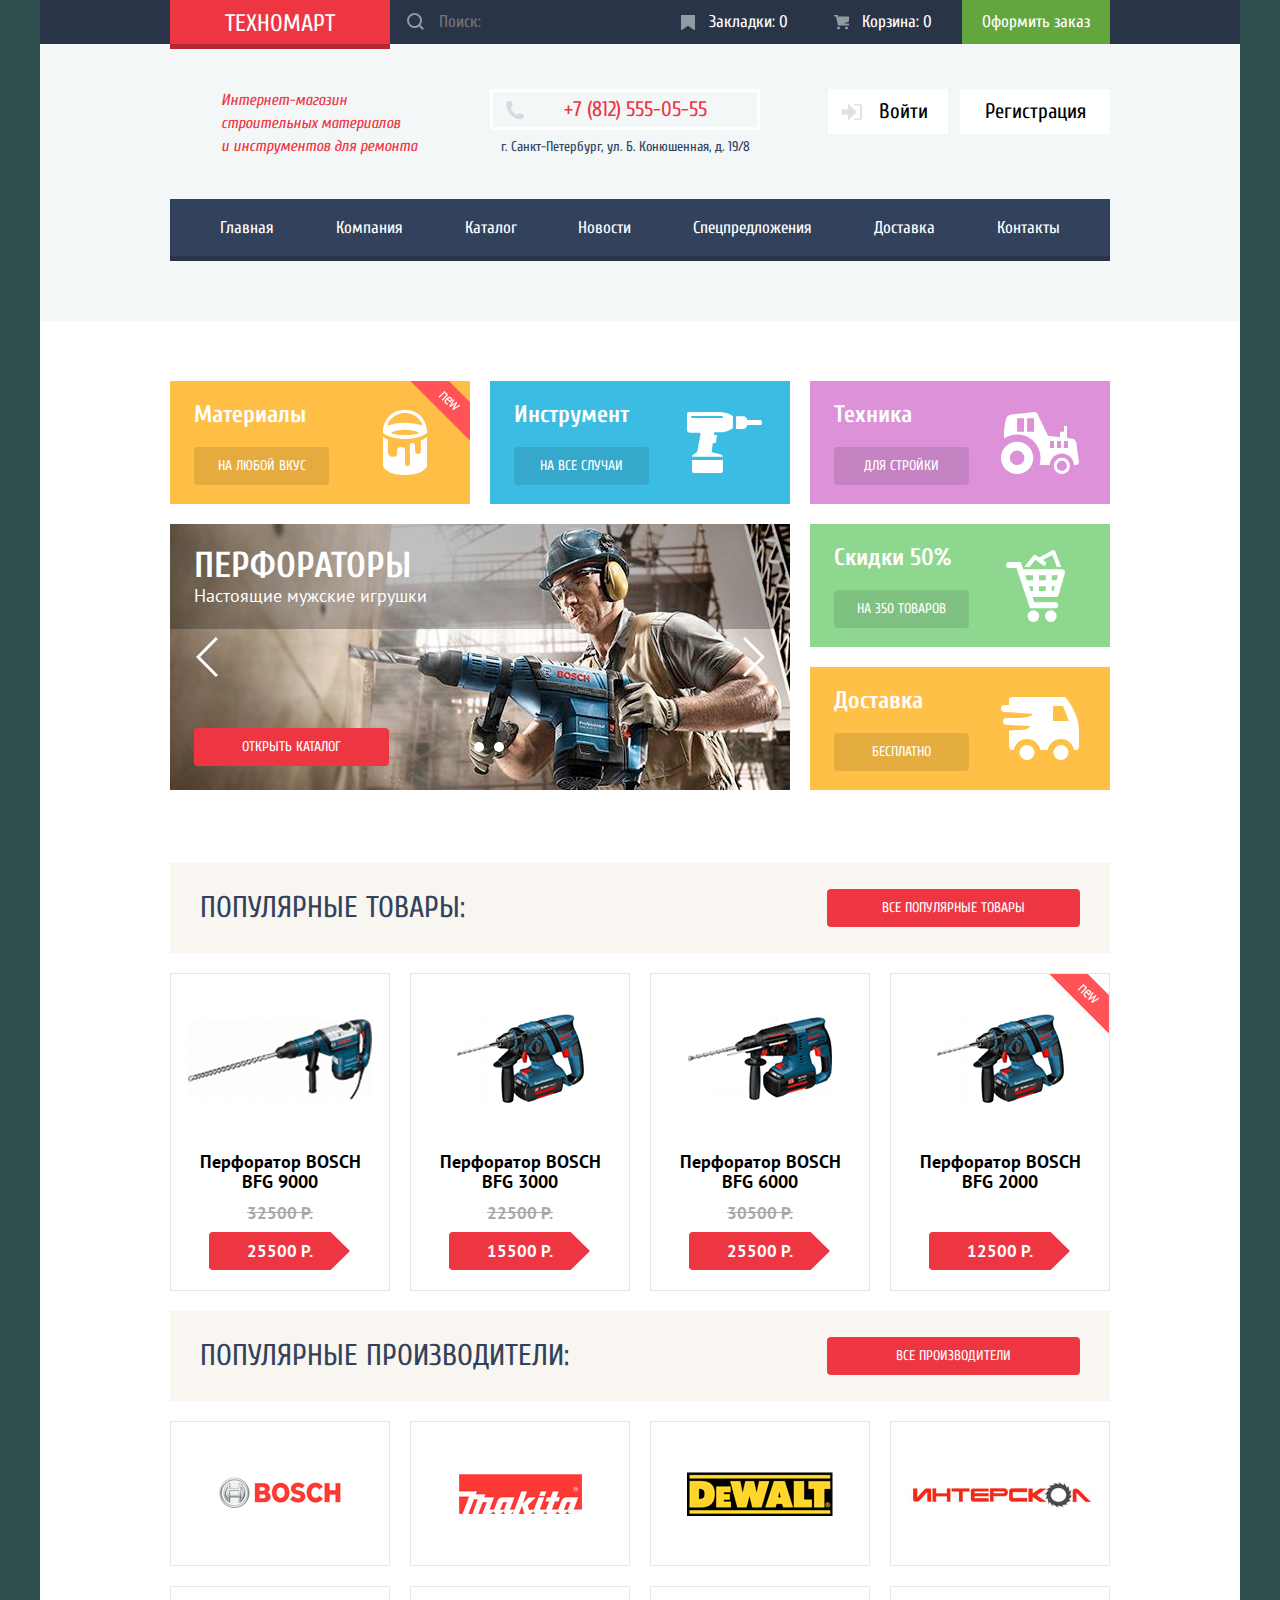
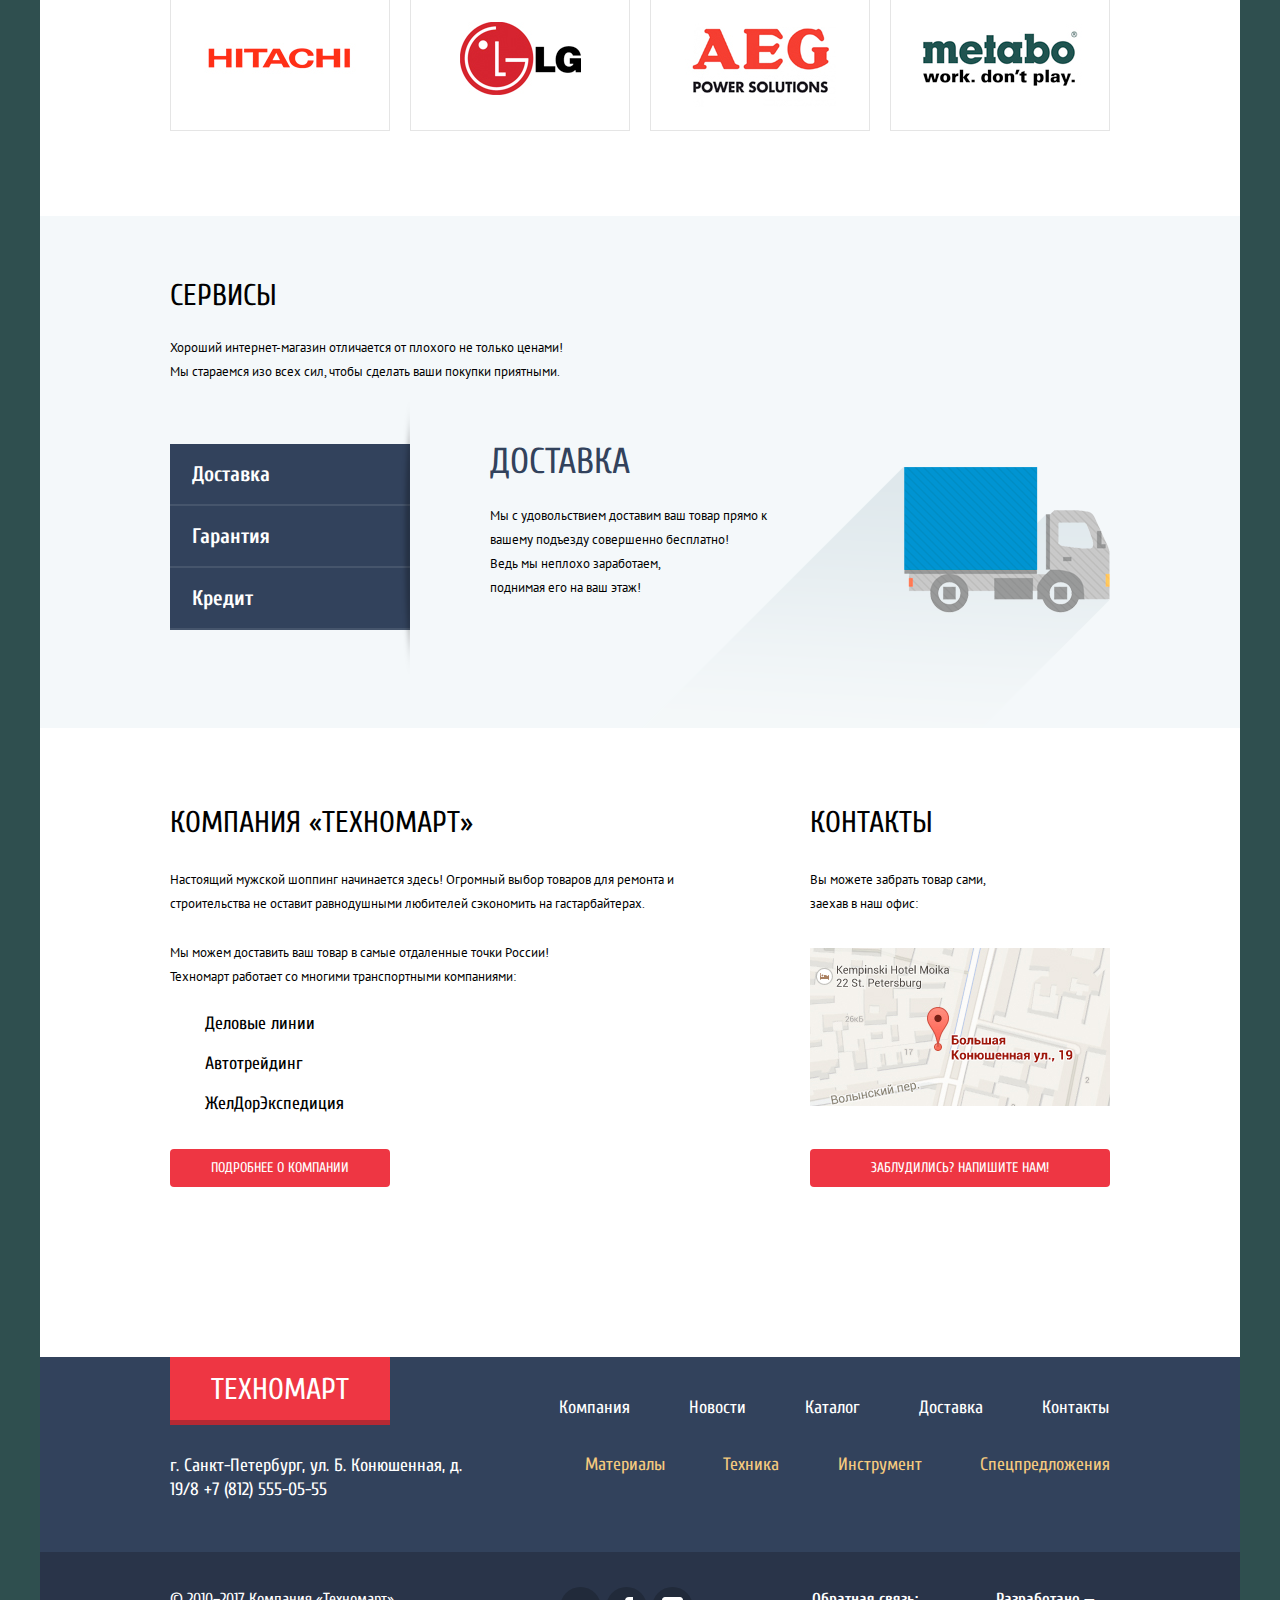
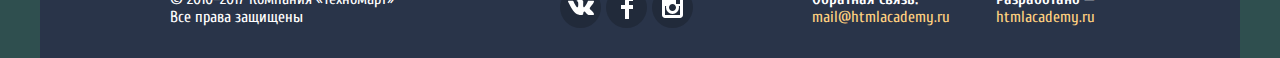
==== index.html @ bef659be "осталось сверстать модалки и js" ====
<!DOCTYPE html>
<html lang="ru">

<head>
    <meta charset="UTF-8">
    <title>Technomart</title>
    <link href="https://fonts.googleapis.com/css?family=Cuprum:400,400i,700|PT+Sans:400,700&display=swap&subset=cyrillic" rel="stylesheet">
    <link rel="stylesheet" href="css/normalize.css">
    <link rel="stylesheet" href="css/style.css">
</head>

<body style="background-color: darkslategray">
    <header class="main-header container">
        <div class="header-top-panel">
            <div class="header-top-container">
                <ul class="top-panel-menu">
                    <li>
                        <a class="top-panel-link top-panel-logo" href="#">ТЕХНОМАРТ</a>
                    </li>
                    <li class="menu-item-search">
                        <form action="" method="post">
                            <input class="top-panel-link top-panel-search" type="search" name="header-search" placeholder="Поиск:">
                        </form>
                    </li>
                </ul>
                <ul class="top-panel-menu">
                    <li>
                        <a class="top-panel-link top-panel-bookmarks header-btn-ico" href="#">Закладки: 0</a>
                    </li>
                    <li>
                        <a class="top-panel-link top-panel-basket header-btn-ico" href="#">Корзина: 0</a>
                    </li>
                    <li>
                        <a class="top-panel-link top-panel-checkout" href="#">Оформить заказ</a>
                    </li>
                </ul>
            </div>
        </div>
        <div class="header-middle-panel">
            <div class="middle-panel-container">
                <div class="middle-info-container">
                    <p class="middle-panel-info">
                        Интернет-магазин
                        строительных материалов<br>
                        и инструментов для ремонта
                    </p>
                </div>
                <div class="middle-panel-contacts">
                    <a class="panel-contacts-phone" href="tel:+78125550555">+7 (812) 555-05-55</a>
                    <p class="panel-contacts-location">г. Санкт-Петербург, ул. Б. Конюшенная, д. 19/8</p>
                </div>
                <div class="middle-panel-login">
                    <a class="panel-login-btn panel-login-in" href="#">Войти</a>
                    <a class="panel-login-btn panel-login-reg" href="#">Регистрация</a>
                </div>
            </div>
            <nav class="middle-panel-navigation">
                <ul class="main-nav-menu">
                    <li class="main-nav-item">
                        <a class="nav-item-link" href="">Главная</a>
                    </li>
                    <li class="main-nav-item">
                        <a class="nav-item-link" href="">Компания</a>
                    </li>
                    <li class="main-nav-item">
                        <a class="nav-item-link" href="">Каталог</a>
                    </li>
                    <li class="main-nav-item">
                        <a class="nav-item-link" href="">Новости</a>
                    </li>
                    <li class="main-nav-item">
                        <a class="nav-item-link" href="">Спецпредложения</a>
                    </li>
                    <li class="main-nav-item">
                        <a class="nav-item-link" href="">Доставка</a>
                    </li>
                    <li class="main-nav-item">
                        <a class="nav-item-link" href="">Контакты</a>
                    </li>
                </ul>
            </nav>
        </div>
    </header>
    <main class="content container">
        <div class="main-content">
            <section class="features-container">
                <h2 class="visually-hidden">Наши Преимущества</h2>
                <ul class="features">
                    <li class="features-item features-fon-1">
                        <div class="new-item-ico visibly"></div>
                        <h3 class="features-title">Материалы</h3>
                        <a href="" class="features-button">на любой вкус</a>
                    </li>
                    <li class="features-item features-fon-2">
                        <div class="new-item-ico not-visibly"></div>
                        <h3 class="features-title">Инструмент</h3>
                        <a href="" class="features-button">НА ВСЕ СЛУЧАИ</a>
                    </li>
                    <li class="features-item features-fon-3">
                        <div class="new-item-ico not-visibly"></div>
                        <h3 class="features-title">Техника</h3>
                        <a href="" class="features-button">для стройки</a>
                    </li>
                    <li class="features-item-slider">
                        <div class="features-slider-1">
                            <h3 class="features-slider-title">Перфораторы</h3>
                            <span class="features-slider-info">Настоящие мужские игрушки</span>
                            <a href="" class="features-slider-button button">ОТКРЫТЬ КАТАЛОГ</a>
                        </div>
                        <div class="features-slider-2 display-off">
                            <h3 class="features-slider-title">Дрели</h3>
                            <span class="features-slider-info">Соседям на радость!</span>
                            <a href="" class="features-slider-button">ОТКРЫТЬ КАТАЛОГ</a>
                        </div>
                        <button class="features-slider-btn slider-btn-left"></button>
                        <button class="features-slider-btn slider-btn-right"></button>
                        <div class="slider-paginator-container">
                            <div class="slider-paginator-container-flex">
                                <div class="slider-paginator slider-paginator-1">
                                    <div class="slider-red-dot display-off"></div>
                                </div>
                                <div class="slider-paginator slider-paginator-2">
                                    <div class="slider-red-dot display-off"></div>
                                </div>
                            </div>
                        </div>
                    </li>
                    <li class="features-item-container">
                        <div class="features-item features-fon-4">
                            <div class="new-item-ico not-visibly"></div>
                            <h3 class="features-title">Скидки 50%</h3>
                            <a href="" class="features-button">На 350 ТОВАРОВ</a>
                        </div>
                        <div class="features-item features-fon-5">
                            <div class="new-item-ico not-visibly"></div>
                            <h3 class="features-title">Доставка</h3>
                            <a href="" class="features-button">бесплатно</a>
                        </div>
                    </li>
                </ul>
            </section>
            <div class="popular-products-container">
                <section class="popular-products">
                    <h2 class="popular-products-title">Популярные товары:</h2>
                    <a href="" class="popular-products-btn button">все поПулярные товары</a>
                </section>
                <ul class="popular-products-menu">
                    <li class="popular-products-item">
                        <div class="new-item-ico not-visibly"></div>
                        <div class="products-item-container">
                            <div class="products-item-img-container">
                                <img class="products-item-img" src="img/bosch%20bfg%209000.jpg" alt="Перфоратор BOSCH BFG 9000" width="184" height="164">
                                <div class="hover-hidden-container">
                                    <div class="products-item-hover-container">
                                        <div class="products-hover-btn-container">
                                            <button class="products-hover-btn buy-btn">КУПИТЬ</button>
                                            <button class="products-hover-btn bookmark-btn">В закладки</button>
                                        </div>
                                    </div>
                                </div>
                            </div>
                            <p class="products-item-title">Перфоратор BOSCH<br> BFG 9000</p>
                            <span class="products-item-oldprice">32500 Р.</span>
                            <span class="products-item-newprice">25500 Р.</span>
                        </div>
                    </li>
                    <li class="popular-products-item">
                        <div class="new-item-ico not-visibly"></div>
                        <div class="products-item-container">
                            <div class="products-item-img-container">
                                <img class="products-item-img" src="img/bosch%20bfg%203000.jpg" alt="Перфоратор BOSCH BFG 3000" width="127" height="112">
                                <div class="hover-hidden-container">
                                    <div class="products-item-hover-container">
                                        <div class="products-hover-btn-container">
                                            <button class="products-hover-btn buy-btn">КУПИТЬ</button>
                                            <button class="products-hover-btn bookmark-btn">В закладки</button>
                                        </div>
                                    </div>
                                </div>
                            </div>
                            <p class="products-item-title">Перфоратор BOSCH<br> BFG 3000</p>
                            <span class="products-item-oldprice">22500 Р.</span>
                            <span class="products-item-newprice">15500 Р.</span>
                        </div>
                    </li>
                    <li class="popular-products-item">
                        <div class="new-item-ico not-visibly"></div>
                        <div class="products-item-container">
                            <div class="products-item-img-container">
                                <img class="products-item-img" src="img/bosch%20bfg%206000.jpg" alt="Перфоратор BOSCH BFG 6000" width="144" height="128">
                                <div class="hover-hidden-container">
                                    <div class="products-item-hover-container">
                                        <div class="products-hover-btn-container">
                                            <button class="products-hover-btn buy-btn">КУПИТЬ</button>
                                            <button class="products-hover-btn bookmark-btn">В закладки</button>
                                        </div>
                                    </div>
                                </div>
                            </div>
                            <p class="products-item-title">Перфоратор BOSCH<br> BFG 6000</p>
                            <span class="products-item-oldprice">30500 Р.</span>
                            <span class="products-item-newprice">25500 Р.</span>
                        </div>
                    </li>
                    <li class="popular-products-item">
                        <div class="new-item-ico visibly"></div>
                        <div class="products-item-container">
                            <div class="products-item-img-container">
                                <img class="products-item-img" src="img/bosch%20bfg%202000.jpg" alt="Перфоратор BOSCH BFG 2000" width="127" height="112">
                                <div class="hover-hidden-container">
                                    <div class="products-item-hover-container">
                                        <div class="products-hover-btn-container">
                                            <button class="products-hover-btn buy-btn">КУПИТЬ</button>
                                            <button class="products-hover-btn bookmark-btn">В закладки</button>
                                        </div>
                                    </div>
                                </div>
                            </div>
                            <p class="products-item-title">Перфоратор BOSCH<br> BFG 2000</p>
                            <span class="products-item-oldprice"></span>
                            <span class="products-item-newprice">12500 Р.</span>
                        </div>
                    </li>
                </ul>
            </div>
            <div class="popular-producers-container">
                <section class="popular-producers">
                    <h2 class="popular-producers-title">Популярные ПРОИзводители:</h2>
                    <a href="" class="popular-producers-btn button">все производители</a>
                </section>
                <ul class="popular-producers-menu">
                    <li class="popular-producers-item">
                        <a href="" class="producers-item-link">
                            <img src="img/bosch.jpg" alt="BOSCH" class="producers-item-img">
                        </a>
                    </li>
                    <li class="popular-producers-item">
                        <a href="" class="producers-item-link">
                            <img src="img/Makita.jpg" alt="Makita" class="producers-item-img">
                        </a>
                    </li>
                    <li class="popular-producers-item">
                        <a href="" class="producers-item-link">
                            <img src="img/DeWALT.jpg" alt="DeWALT" class="producers-item-img">
                        </a>
                    </li>
                    <li class="popular-producers-item">
                        <a href="" class="producers-item-link">
                            <img src="img/Interskol.jpg" alt="Interskol" class="producers-item-img interskol-img">
                        </a>
                    </li>
                    <li class="popular-producers-item">
                        <a href="" class="producers-item-link">
                            <img src="img/Hitachi.jpg" alt="Hitachi" class="producers-item-img">
                        </a>
                    </li>
                    <li class="popular-producers-item">
                        <a href="" class="producers-item-link">
                            <img src="img/LG.jpg" alt="LG" class="producers-item-img">
                        </a>
                    </li>
                    <li class="popular-producers-item">
                        <a href="" class="producers-item-link">
                            <img src="img/AEG.jpg" alt="AEG" class="producers-item-img">
                        </a>
                    </li>
                    <li class="popular-producers-item">
                        <a href="" class="producers-item-link">
                            <img src="img/Metabo.jpg" alt="Metabo" class="producers-item-img">
                        </a>
                    </li>
                </ul>
            </div>
        </div>
        <div class="services-container">
            <div class="services">
                <section class="services-info">
                    <h2 class="services-title">Сервисы</h2>
                    <p class="services-description">
                        Хороший интернет-магазин отличается от плохого не только ценами!<br> Мы стараемся изо всех сил, чтобы сделать ваши покупки приятными.
                    </p>
                </section>
                <div class="services-content">
                    <ul class="services-slider-menu">
                        <li class="services-slider-item">Доставка</li>
                        <li class="services-slider-item">Гарантия</li>
                        <li class="services-slider-item">Кредит</li>
                    </ul>
                    <div class="services-slider-content-container">
                        <section class="services-slider-content services-slider-delivery">
                            <h3 class="services-slider-title">Доставка</h3>
                            <p class="services-slider-description">
                                Мы с удовольствием доставим ваш товар прямо
                                к вашему подъезду совершенно бесплатно!
                                <br>Ведь мы неплохо заработаем,<br>
                                поднимая его на ваш этаж!
                            </p>
                        </section>
                        <section class="services-slider-content services-slider-guarantee display-off">
                            <h3 class="services-slider-title">Гарантия</h3>
                            <p class="services-slider-description services-slider-description-guarantee">
                                Если купленный у нас товар поломается или заискрит,<br>
                                а также в случае пожара, спровоцированного его возгаранием,<br> вы всегда можете быть уверены в нашей гарантии. Мы обменяем сгоревший товар на новый.<br>
                                Дом уж восстановите как-нибудь сами.
                            </p>
                        </section>
                        <section class="services-slider-content services-slider-credit display-off">
                            <h3 class="services-slider-title">Кредит</h3>
                            <p class="services-slider-description">
                                Залезть в долговую яму стало проще!<br>
                                Кредитные консультанты придут вам на помощь.
                            </p>
                            <a class="services-slider-credit-btn button">ОТПРАВИТЬ ЗАЯВКУ</a>
                        </section>
                    </div>
                </div>
            </div>
        </div>
        <div class="about-us-container">
            <div class="about-us">
                <section class="about-us-info">
                    <h2 class="about-us-info-title about-us-title">КОМПАНИЯ «Техномарт»</h2>
                    <p class="about-us-info-desc about-us-desc">
                        Настоящий мужской шоппинг начинается здесь! Огромный выбор товаров для ремонта и строительства не оставит равнодушными любителей сэкономить на гастарбайтерах.
                    </p>
                    <p class="about-us-info-desc about-us-desc">
                        Мы можем доставить ваш товар в самые отдаленные точки России!<br>
                        Техномарт работает со многими транспортными компаниями:
                    </p>
                    <ul class="about-us-info-menu">
                        <li class="about-us-info-item">Деловые линии</li>
                        <li class="about-us-info-item">Автотрейдинг</li>
                        <li class="about-us-info-item">ЖелДорЭкспедиция</li>
                    </ul>
                    <a href="" class="about-us-info-button button">Подробнее о компании</a>
                </section>
                <section class="about-us-contacts">
                    <h2 class="about-us-contacts-title about-us-title">КОНТАКТЫ</h2>
                    <p class="about-us-contacts-desc about-us-desc">
                        Вы можете забрать товар сами,<br>
                        заехав в наш офис:
                    </p>
                    <div class="about-us-map">
                        <img src="img/map.jpg" alt="Большая Конюшенная ул,19" class="about-us-img-map" width="300" height="158">
                    </div>
                    <a href="" class="about-us-contacts-button button">Заблудились? НапиШИТЕ НАМ!</a>
                </section>
            </div>
        </div>
    </main>
    <footer class="main-footer container">
        <div class="footer-top-panel-container">
            <div class="footer-top-panel">
                <div class="footer-logo-container">
                    <a href="" class="footer-logo">ТЕХНОМАРТ</a>
                    <p class="technomart-address">
                        г. Санкт-Петербург, ул. Б. Конюшенная, д. 19/8
                        +7 (812) 555-05-55
                    </p>
                </div>
                <nav class="footer-navigation-container">
                    <ul class="footer-top-navigation">
                        <li class="footer-top-navigation-item">
                            <a href="" class="footer-top-navigation-link">Компания</a>
                        </li>
                        <li class="footer-top-navigation-item">
                            <a href="" class="footer-top-navigation-link">Новости</a>
                        </li>
                        <li class="footer-top-navigation-item">
                            <a href="" class="footer-top-navigation-link">Каталог</a>
                        </li>
                        <li class="footer-top-navigation-item">
                            <a href="" class="footer-top-navigation-link">Доставка</a>
                        </li>
                        <li class="footer-top-navigation-item">
                            <a href="" class="footer-top-navigation-link">Контакты</a>
                        </li>
                    </ul>
                    <ul class="footer-bottom-navigation">
                        <li class="footer-bottom-navigation-item">
                            <a href="" class="footer-bottom-navigation-link">Материалы</a>
                        </li>
                        <li class="footer-bottom-navigation-item">
                            <a href="" class="footer-bottom-navigation-link">Техника</a>
                        </li>
                        <li class="footer-bottom-navigation-item">
                            <a href="" class="footer-bottom-navigation-link">Инструмент</a>
                        </li>
                        <li class="footer-bottom-navigation-item">
                            <a href="" class="footer-bottom-navigation-link">Спецпредложения</a>
                        </li>
                    </ul>
                </nav>
            </div>
        </div>
        <div class="footer-bottom-panel-container">
            <div class="footer-bottom-panel">
                <p class="footer-copyright">
                    © 2010–2017 Компания «Техномарт»
                    Все права защищены
                </p>
                <div class="footer-social-container">
                    <a href="" class="footer-social social-vk">
                        <span class="visually-hidden">VK</span>
                    </a>
                    <a href="" class="footer-social social-fb">
                        <span class="visually-hidden">FB</span>
                    </a>
                    <a href="" class="footer-social social-instagram">
                        <span class="visually-hidden">Instagram</span>
                    </a>
                </div>
                <div class="footer-autors">
                    <p class="footer-autors-container">
                        <b class="footer-autors-info">Обратная связь:</b>
                        <a href="" class="footer-autors-link">mail@htmlacademy.ru</a>
                    </p>
                    <p class="footer-autors-container">
                        <b class="footer-autors-info">Разработано —</b>
                        <a href="" class="footer-autors-link">htmlacademy.ru</a>
                    </p>
                </div>
            </div>
        </div>
    </footer>



</body>

</html>
---- css/style.css ----
/* Base style */

*, *::before, *::after {
    box-sizing: inherit;
}

html {
    box-sizing: border-box;
}

.content-box-component {
    box-sizing: content-box;
}

.visually-hidden:not(:focus):not(:active),
input[type="checkbox"].visually-hidden,
input[type="radio"].visually-hidden {
  position: absolute;

  width: 1px;
  height: 1px;
  margin: -1px;
  border: 0;
  padding: 0;

  white-space: nowrap;

  clip-path: inset(100%);
  clip: rect(0 0 0 0);
  overflow: hidden;
}

body .display-on {
    display: block;
}

body .display-off {
    display: none;
}

h1, h2, h3, h4, h5, h6 {
    margin: 0;
}

a {
    display: inline-block;
    text-decoration: none;
    color: #fff;
}

.button {
    color: #ffffff;
    background-color: #ee3643;
    font-size: 14px;
    line-height: 18px;
    font-weight: 400;
    text-transform: uppercase;
    text-align: center;
    border-radius: 4px;

    padding-top: 10px;
    padding-bottom: 10px;
}

.button:hover {
    background-color: #ca2c37;
}

.button:active {
    background-color: #ba2732;
}

img {
    max-width: 100%;
    height: auto;
}

ul,
li {
    list-style: none;

    margin: 0;
    padding: 0;
}

.container {
    max-width: 1200px;
    width: 100%;

    margin: 0 auto;
}

.visibly {
    opacity: 1;

    z-index: 10;
}

.not-visibly {
    opacity: 0;
}

.new-item-ico {
    position: absolute;
    width: 60px;
    height: 59px;

    right: 0;
    top: 0;

    background: url(../img/new-icon.png) no-repeat;
}

body {
    padding: 0;
    margin: 0;

    font-family: 'Cuprum', Arial, sans-serif;
    color: #fff;
    font-size: 24px;
    line-height: 30px;
    font-weight: 400;
}

/* Header */


/* Top panel*/

.header-top-panel {
    width: 100%;
    min-height: 42px;

    background-color: #293449;

    font-size: 17px;
    line-height: 18px;
}

.header-top-container {
    max-width: 960px;
    width: 100%;

    display: flex;
    justify-content: space-between;

    padding: 0 10px;
    margin: 0 auto;
}

.top-panel-menu {
    display: flex;
}

.header-top-panel .top-panel-logo {
    height: 100%;

    padding: 13px 55px;
    padding-bottom: 7px;

    background-color: #ee3643;
    box-shadow: 0 5px 0 0 #b52933;

    font-size: 24px;
    line-height: 21px;
}

.top-panel-search {
    width: 100%;

    padding-left: 49px;
    padding-right: 20px;

    font: inherit;
    color: #ffffff;
    background-color: #293449;
    background-image: url(../svg/icon-search-opacity.svg);
    background-repeat: no-repeat;
    background-position: 17px 13px;
    border: none;
    outline: none;
}

.menu-item-search {
    width: 270px;
}

.top-panel-bookmarks {
    padding-left: 44px;
    padding-right: 30px;
}

.top-panel-basket {
    padding-left: 44px;
    padding-right: 30px;
}

.top-panel-checkout {
    padding: 0 20px;

    background-color: #63a63e;
}

.top-panel-link {
    padding-top: 13px;
    padding-bottom: 13px;
}

.header-btn-ico {
    position: relative;
}

.header-btn-ico::before {
    position: absolute;
    content: "";
    width: 19px;
    height: 19px;

    top: 50%;
    left: 16px;

    transform: translateY(-50%);

    opacity: 0.5;

    background-repeat: no-repeat;
    background-position: center center;
}

.top-panel-bookmarks::before {
    background-image: url(../svg/icon-bookmark.svg);
    background-position: left center;
}

.top-panel-basket::before {
    background-image: url(../svg/icon-cart.svg);
    background-position: left center;
}

.header-btn-ico:hover {
    background-color: #212a3a;
}

.top-panel-logo:hover,
.top-panel-logo:focus {
    background-color: #ca2c37;
}

.top-panel-checkout:hover,
.top-panel-checkout:focus {
    background-color: #5fbb2d;
}

.header-btn-ico:hover::before,
.header-btn-ico:focus::before {
    opacity: 1;
}

.top-panel-bookmarks:active {
    background-color: #161d29;
    color: rgba(255,255,255,0.5);
}

.top-panel-basket:active {
    background-color: #161d29;
    color: rgba(255,255,255,0.5);
}

.top-panel-logo:active {
    background-color: #ba2732;
}

.top-panel-checkout:active {
    background-color: #518534;
    color: rgba(255,255,255,0.5);
}

.header-btn-ico:active::before {
    opacity: 0.5;
}

.top-panel-search:hover {
    background-color: #212a3a;
    background-image: url(../svg/icon-search.svg);
}

.top-panel-search:focus {
    background-color: #ffffff;
    color: #000000;
    background-image: url(../svg/icon-search-red.svg);
}

/* Middle panel */

.header-middle-panel {
    width: 100%;

    background-color: #f3f7f8;
    color: #32425c;

    padding-bottom: 65px;
}

.middle-panel-container {
    max-width: 960px;
    width: 100%;

    padding: 45px 10px 40px 10px;
    margin: 0 auto;

    display: flex;
    justify-content: space-between;
}

.middle-info-container {
    max-width: 300px;
    width: 100%;

    padding: 0 50px 0 51px;
}

.middle-panel-info {
    font-size: 16px;
    line-height: 23px;
    font-style: italic;
    color: #ee3643;

    margin: 0;
}

.middle-panel-contacts {
    max-width: 300px;
    width: 100%;

    padding-right: 30px;
}

.panel-contacts-phone {
    position: relative;

    max-width: 270px;
    width: 100%;

    display: block;

    border: 3px solid #ffffff;
    color: #ee3643;
    font-size: 21px;
    line-height: 21px;
    font-weight: 400;

    padding: 7px 49px 7px 71px;
}

.panel-contacts-phone::before {
    position: absolute;
    content: "";
    width: 18px;
    height: 19px;

    top: 50%;
    left: 13px;

    transform: translateY(-50%);

    opacity: 0.5;

    background: url(../svg/icon-phone.svg) no-repeat center center;
}

.panel-contacts-location {
    display: block;

    font-size: 14px;
    line-height: 24px;
    color: #32425c;
    font-weight: 400;
    text-align: center;

    margin: 0;
    margin-top: 5px;
}

.middle-panel-login {
    max-width: 300px;
    width: 100%;

    display: flex;
    justify-content: space-between;

    padding-left: 18px;
}

.panel-login-btn {
    max-height: 45px;
    height: 100%;

    font-size: 21px;
    line-height: 21px;
    font-weight: 400;
    text-align: center;
    color: #000000;
    background-color: #ffffff;

    padding-top: 12px;
    padding-bottom: 14px;
}

.panel-login-in {
    position: relative;

    max-width: 120px;
    width: 100%;

    padding-left: 31px;
}

.panel-login-in::before {
    position: absolute;
    content: "";
    width: 20px;
    height: 17px;

    top: 50%;
    left: 14px;

    transform: translateY(-50%);

    opacity: 0.5;

    background: url(../svg/icon-login.svg) no-repeat center center;
}

.panel-login-reg {
    max-width: 150px;
    width: 100%;
}

.panel-login-btn:hover {
    color: #ee3643;
}

.panel-login-in:hover::before {
    background: url(../svg/icon-login-blue.svg) no-repeat center center;

    opacity: 1;
}

.panel-login-btn:active {
    color: rgba(0,0,0,0.5);
}

.panel-login-in:active::before {
    background: url(../svg/icon-login.svg) no-repeat center center;

    opacity: 0.5;
}

/* Middle-panel-navigation */

.middle-panel-navigation {
    max-width: 960px;
    width: 100%;

    padding: 0 10px;
    margin: 0 auto;

    color: #ffffff;
    font-size: 17px;
    line-height: 17px;
    font-weight: 400;
}

.main-nav-menu {
    display: flex;
    justify-content: space-between;
    flex-wrap: wrap;

    background-color: #32425c;
    box-shadow: 0 5px 0 0 #293449;
    padding-left: 20px;
    padding-right: 20px;
}

.nav-item-link {
    padding: 20px 30px;
}

.nav-item-link:hover {
    background-color: #293449;
}

.nav-item-link:active {
    background-color: #1d2739;

    color: rgba(255,255,255,0.5);
}

/* Main */

.content {
    padding-top: 60px;
    padding-bottom: 85px;

    background-color: #ffffff;
}

.main-content {
    max-width: 960px;
    width: 100%;

    padding: 0 10px;
    margin: 0 auto;
}

/* Features */

.features-container {
    margin-bottom: 53px;
}

.features {
    display: flex;
    justify-content: space-between;
    flex-wrap: wrap;
    align-items: flex-start;
}

.features-item {
    position: relative;

    max-width: 300px;
    width: 100%;

    padding: 19px 24px;
    margin-bottom: 20px;
}

.features-item-slider {
    position: relative;

    max-width: 620px;
    width: 100%;
    height: 266px;

    margin-bottom: 20px;

    background-color: black;
}

.features-slider-btn {
    position: absolute;
    width: 23px;
    height: 40px;

    top: 50%;

    transform: translateY(-50%);

    background-repeat: no-repeat;
    background-position: center center;

    border: none;
    background-color: transparent;

    cursor: pointer;

    padding: 0;
}

.slider-btn-left {
    left: 25px;

    background-image: url(../svg/icon-left.svg);
}

.slider-btn-right {
    right: 25px;

    background-image: url(../svg/icon-right.svg);
}

.slider-paginator-container {
    position: absolute;

    width: 30px;
    height: 10px;

    left: 49%;
    bottom: 38px;
}

.slider-paginator-container-flex {
    display: flex;
    justify-content: space-between;
}

.slider-paginator {
    display: flex;
    justify-content: center;
    align-items: center;

    width: 10px;
    height: 10px;

    border-radius: 50%;
    background-color: #ffffff;
}

.slider-red-dot {
    width: 6px;
    height: 6px;

    border-radius: 50%;
    background-color: #ee3643;
}

.features-slider-1 {
    display: flex;
    flex-direction: column;

    width: 100%;
    height: 100%;

    padding: 24px 24px;

    background: url('../img/features-slider-img-1.jpg') no-repeat center center;
}

.features-slider-2 {
    display: flex;
    flex-direction: column;

    width: 100%;
    height: 100%;

    padding: 24px 24px;

    background: url('../img/features-slider-img-2.jpg') no-repeat center center;
}

.features-slider-title {
    font-size: 36px;
    line-height: 36px;
    font-weight: 700;
    text-transform: uppercase;
    color: #ffffff;
}

.features-slider-info {
    font-family: 'PT Sans', Arial, sans-serif;
    font-size: 18px;
    line-height: 24px;
    font-weight: 400;
    color: #ffffff;
}

.features-slider-button {
    width: 195px;

    margin-top: auto;
}

.features-item-container {
    max-width: 300px;
    width: 100%;
}

.features-fon-1 {
    background-color: #ffbf47;

    background-image: url(../svg/icon-1.svg);
    background-repeat: no-repeat;
    background-position: 213px center;

}

.features-fon-2 {
    background-color: #3bbce3;

    background-image: url(../svg/icon-2.svg);
    background-repeat: no-repeat;
    background-position: 197px center;
}

.features-fon-3 {
    background-color: #dc91d8;

    background-image: url(../svg/icon-3.svg);
    background-repeat: no-repeat;
    background-position: 191px center;
}

.features-fon-4 {
    background-color: #8ed78f;

    background-image: url(../svg/icon-4.svg);
    background-repeat: no-repeat;
    background-position: 196px center;
}

.features-fon-5 {
    background-color: #ffc047;

    background-image: url(../svg/icon-5.svg);
    background-repeat: no-repeat;
    background-position: 191px center;
}

.features-title {
    font-size: 24px;
    line-height: 30px;
    font-weight: 700;

    color: #ffffff;

    margin-bottom: 17px;
}

.features-button {
    max-width: 135px;
    width: 100%;

    font-size: 14px;
    line-height: 18px;
    text-transform: uppercase;
    font-weight: 400;
    text-align: center;
    vertical-align: middle;

    color: #ffffff;
    background-color: rgba(0, 0, 0, 0.1);
    border-radius: 4px;

    padding: 10px 0;
}

.features-button:hover {
    background-color: rgba(0, 0, 0, 0.2);
}

.features-button:active {
    background-color: rgba(0, 0, 0, 0.3);
}

/* Popular products */

.popular-products {
    display: flex;
    justify-content: space-between;

    padding: 26px 30px;
    margin-bottom: 20px;

    background-color: #f9f5f0;
}

.popular-products-container {
    margin-bottom: 20px;
}

.popular-products-title {
    align-self: center;

    color: #32425c;
    font-size: 30px;
    line-height: 30px;
    font-weight: 400;
    text-transform: uppercase;
}

.popular-products-btn {
    max-width: 253px;
    width: 100%;
}

.popular-products-menu {
    display: flex;
    justify-content: space-between;

    font-family: 'PT Sans', Arial, sans-serif;
    font-weight: 700;
}

.popular-products-item {
    position: relative;

    max-width: 220px;
    width: 100%;

    border: 1px solid rgba(0,0,0,0.1);
}

.products-item-container {
    display: flex;
    flex-direction: column;
    align-items: center;
}

.products-item-img-container {
    max-width: 190px;
    width: 100%;
    height: 170px;

    display: flex;
    justify-content: center;
    align-items: center;

    margin-bottom: 8px;
}

.products-item-title {
    font-size: 18px;
    line-height: 20px;
    font-weight: 700;
    text-align: center;
    color: #000000;

    margin: 0;
    margin-bottom: 12px;
}

.products-item-img {
    display: block;
}

.products-item-oldprice {
    font-size: 17px;
    line-height: 18px;
    font-weight: 700;
    text-align: center;
    text-decoration: line-through;
    color: #a9a9a9;

    min-height: 18px;

    margin-bottom: 10px;
}

.products-item-newprice {
    align-self: center;

    font-size: 17px;
    line-height: 18px;
    font-weight: 700;
    text-align: center;
    color: #ffffff;
    border-radius: 3px;
    background: url(../svg/red-button.svg) no-repeat;

    padding: 10px 38px;
    margin-bottom: 20px;
}

.hover-hidden-container {
    display: none;
}

.products-item-hover-container {
    display: flex;
    justify-content: center;
    align-items: center;
}

.products-hover-btn {
    display: block;

    border: none;
    border-radius: 4px;

    font-family: 'Cuprum', Arial, sans-serif;
    font-size: 14px;
    line-height: 18px;
    font-weight: 400;
    color: #ffffff;
    text-transform: uppercase;
    text-align: center;
    vertical-align: middle;

    cursor: pointer;
}

.buy-btn {
    position: relative;

    min-width: 135px;
    width: 100%;

    margin-bottom: 10px;
    padding-top: 10px;
    padding-bottom: 7px;

    background-color: #63a63e;
    box-shadow: 0 3px 0 0 #367315;
}

.bookmark-btn {
    min-width: 135px;
    width: 100%;

    padding-top: 8px;
    padding-bottom: 6px;

    color: #32425c;
    background-color: #ffffff;
    border: 3px solid #63a63e;
}

.buy-btn::before {
    position: absolute;
    content: "";
    width: 19px;
    height: 19px;

    top: 50%;
    left: 16px;

    transform: translateY(-50%);

    opacity: 0.5;

    background-repeat: no-repeat;
    background-position: center center;
}

.buy-btn::before {
    background-image: url(../svg/icon-cart.svg);
    background-position: left center;
}

.buy-btn:hover,
.buy-btn:focus {
    background-color: #5fbb2d;
}

.buy-btn:hover::before,
.buy-btn:focus::before {
    opacity: 1;
}

.buy-btn:active {
    background-color: #518534;
}

.buy-btn:active::before {
    opacity: 1;
}

.bookmark-btn:hover,
.bookmark-btn:focus {
    border-color: #32425c;
}

.bookmark-btn:active {
    border-color: rgba(50, 66, 92, 0.5);
    color: rgba(50, 66, 92, 0.5);
}

.popular-products-item:hover .products-item-img {
    display: none;
}

.popular-products-item:hover .hover-hidden-container {
    display: block;
}

.popular-products-item:hover {
    box-shadow: 0 10px 20px 0 rgba(0,0,0,0.3);
}

/* Popular-producers */

.popular-producers {
    display: flex;
    justify-content: space-between;

    padding: 26px 30px;
    margin-bottom: 20px;

    background-color: #f9f5f0;
}

.popular-producers-title {
    align-self: center;

    color: #32425c;
    font-size: 30px;
    line-height: 30px;
    font-weight: 400;
    text-transform: uppercase;
}

.popular-producers-btn {
    max-width: 253px;
    width: 100%;
}

.popular-producers-container {
    margin-bottom: 65px;
}

.popular-producers-menu {
    display: flex;
    justify-content: space-between;
    align-items: flex-start;
    flex-wrap: wrap;
}

.popular-producers-item {
    display: flex;
    justify-content: center;
    align-items: center;

    max-width: 220px;
    width: 100%;
    height: 145px;

    border: 1px solid rgba(0,0,0,0.1);

    margin-bottom: 20px;
}

.popular-producers-item:hover {
    box-shadow: 0 10px 20px 0 rgba(0,0,0,0.3);
}

.producers-item-link:active {
    opacity: 0.4;
}

.producers-item-link {
    display: flex;
    justify-content: center;
    align-items: center;

    width: 100%;
    height: 100%;

    background-color: #ffffff;
}

.interskol-img {
    margin-top: -10px;
}

/* Services */

.services-container {
    width: 100%;

    background-color: #f4f8fa;
    color: #000000;
}

.services {
    max-width: 960px;
    width: 100%;

    padding: 65px 10px 0 10px;
    margin: 0 auto;
}

.services-title {
    font-size: 30px;
    line-height: 30px;
    text-transform: uppercase;
    font-weight: 400;
    color: #000000;

    margin-bottom: 25px;
}

.services-description {
    font-family: 'PT Sans', Arial, sans-serif;
    font-size: 13px;
    line-height: 24px;
    font-weight: 400;
    color: #000000;

    margin: 0;
    margin-bottom: 60px;
}

.services-content {
    display: flex;

    width: 100%;
}

.services-slider-menu {
    position: relative;

    max-width: 240px;
    width: 100%;
}

.services-slider-menu::after {
    content: "";

    position: absolute;

    right: 0;
    top: -42px;

    width: 10px;
    height: 272px;

    background: url('../img/shadow-line.png') no-repeat;
}

.services-slider-item {
    padding: 15px 22px;

    font-size: 21px;
    line-height: 30px;
    font-weight: 700;
    color: #ffffff;
    background-color: #32425c;
    border-bottom: 2px solid rgba(255,255,255,0.1);
}

.services-slider-item:hover {
    background-color: #293449;
}

.services-slider-content-container {
    width: 100%;
    height: 284px;

    margin-left: 80px;
}

.services-slider-content {
    width: 100%;
    height: 100%;

    background-repeat: no-repeat;
}

.services-slider-delivery {
    background-image: url('../img/services-delivery.png');
    background-position: right 23px;
}

.services-slider-guarantee {
    background-image: url('../img/services-guarantee.png');
    background-position: right top;
}

.services-slider-credit {
    background-image: url('../img/services-credit.png');
    background-position: right top;
}

.services-slider-title {
    font-size: 36px;
    line-height: 36px;
    font-weight: 400;
    color: #32425c;
    text-transform: uppercase;

    margin-bottom: 24px;
}

.services-slider-description {
    max-width: 280px;
    width: 100%;

    margin: 0;

    font-family: 'PT Sans', Arial, sans-serif;
    font-size: 13px;
    line-height: 24px;
    font-weight: 400;
    color: #000000;
}

.services-slider-description-guarantee {
    max-width: 380px;
    width: 100%;
}

.services-slider-credit-btn {
    max-width: 195px;
    width: 100%;

    background-color: #ff5357;

    margin-top: 28px;
}

/* About-US */

.about-us-container {
    width: 100%;

    color: #000000;
    background-color: #ffffff;
}

.about-us {
    max-width: 960px;
    width: 100%;

    display: flex;
    justify-content: space-between;

    margin: 0 auto;
    padding: 80px 10px 85px 10px;
}

.about-us-info {
    max-width: 520px;
    width: 100%;
}

.about-us-title {
    font-size: 30px;
    line-height: 30px;
    font-weight: 400;
    text-transform: uppercase;
    color: #000000;

    margin-bottom: 30px;
}

.about-us-desc {
    margin: 0;
    margin-bottom: 25px;

    font-family: 'PT Sans', Arial, sans-serif;
    font-size: 13px;
    line-height: 24px;
    font-weight: 400;
    color: #000000;
}

.about-us-info-menu {
    margin-bottom: 35px;
}

.about-us-info-item {
    font-size: 18px;
    line-height: 20px;
    font-weight: 400;
    color: #000000;

    padding-left: 35px;
    margin-bottom: 20px;
}

.about-us-info-button {
    max-width: 220px;
    width: 100%;
}

.about-us-contacts {
    max-width: 300px;
    width: 100%;
}

.about-us-map {
    margin-top: 32px;
    margin-bottom: 35px;
}

.about-us-contacts-button {
    max-width: 300px;
    width: 100%;
}

/* Footer */

.footer-top-panel-container {
    background-color: #32425c;
    color: #ffffff;
}

.footer-bottom-panel-container {
    background-color: #293449;
    color: #ffffff;
}

.footer-top-panel {
    max-width: 960px;
    width: 100%;

    display: flex;
    justify-content: space-between;

    margin: 0 auto;
    padding: 0 10px;
    padding-bottom: 50px;
}

.footer-bottom-panel {
    max-width: 960px;
    width: 100%;

    margin: 0 auto;
    padding: 0 10px;
}

.footer-logo-container {
    max-width: 325px;
    width: 100%;
}

.footer-logo {
    max-width: 220px;
    width: 100%;

    padding: 18px 40px;
    padding-bottom: 15px;
    margin-bottom: 34px;

    background-color: #ee3643;
    box-shadow: 0 5px 0 0 #b52933;

    font-size: 30px;
    line-height: 30px;
    font-weight: 400;
    text-transform: uppercase;
    text-align: center;
    color: #ffffff;
}

.technomart-address {
    margin: 0;

    color: #ffffff;
    font-size: 18px;
    line-height: 24px;
}

.footer-navigation-container {
    font-size: 18px;
    line-height: 24px;
    font-weight: 400;

    margin-top: 39px;
}

.footer-top-navigation {
    display: flex;
    justify-content: space-between;
    flex-wrap: wrap;

    width: 550px;

    margin-bottom: 33px;
}

.footer-bottom-navigation {
    display: flex;
    justify-content: space-between;
    flex-wrap: wrap;

    width: 525px;

    margin-left: 26px;
}

.footer-top-navigation-link {
    color: #ffffff;
}

.footer-bottom-navigation-link {
    color: #f5ca7e;
}

.footer-top-navigation-link:hover,
.footer-bottom-navigation-link:hover {
    text-decoration: underline;
}

.footer-top-navigation-link:active {
    color: rgba(255,255,255,0.5);
}


.footer-bottom-navigation-link:active {
    color: rgba(255,209,128,0.5);
}

.footer-bottom-panel {
    max-width: 960px;
    width: 100%;

    display: flex;
    align-items: center;

    font-size: 16px;
    line-height: 18px;

    margin: 0 auto;
    padding: 35px 10px 30px 10px;
}

.footer-copyright {
    max-width: 230px;
    width: 100%;

    margin: 0;
    margin-right: 160px;
}

.footer-social-container {
    max-width: 133px;
    width: 100%;

    display: flex;
    justify-content: space-between;

    margin-right: 119px;
}

.footer-social {
    width: 41px;
    height: 41px;

    border-radius: 50%;

    background-color: #212a3a;
    background-repeat: no-repeat;
    background-position: center center;
}

.footer-social:hover {
    background-color: #ee3643;
}

.social-vk {
    background-image: url(../svg/icon-vk.svg);
}

.social-fb {
    background-image: url(../svg/icon-fb.svg);
}

.social-instagram {
    background-image: url(../svg/icon-insta.svg);
}

.footer-autors-container {
    margin: 0;
}

.footer-autors {
    max-width: 300px;
    width: 100%;

    display: flex;
    justify-content: space-between;

    padding-right: 15px;
}

.footer-autors-info {
    display: block;

    color: #ffffff;
}

.footer-autors-link {
    display: block;

    color: #ffd180;
}

.footer-autors-link:hover {
    text-decoration: underline;
}

.footer-autors-link:active {
    color: #ee3643;
    text-decoration: none;
}

/* Popup */



/* JS-Style */
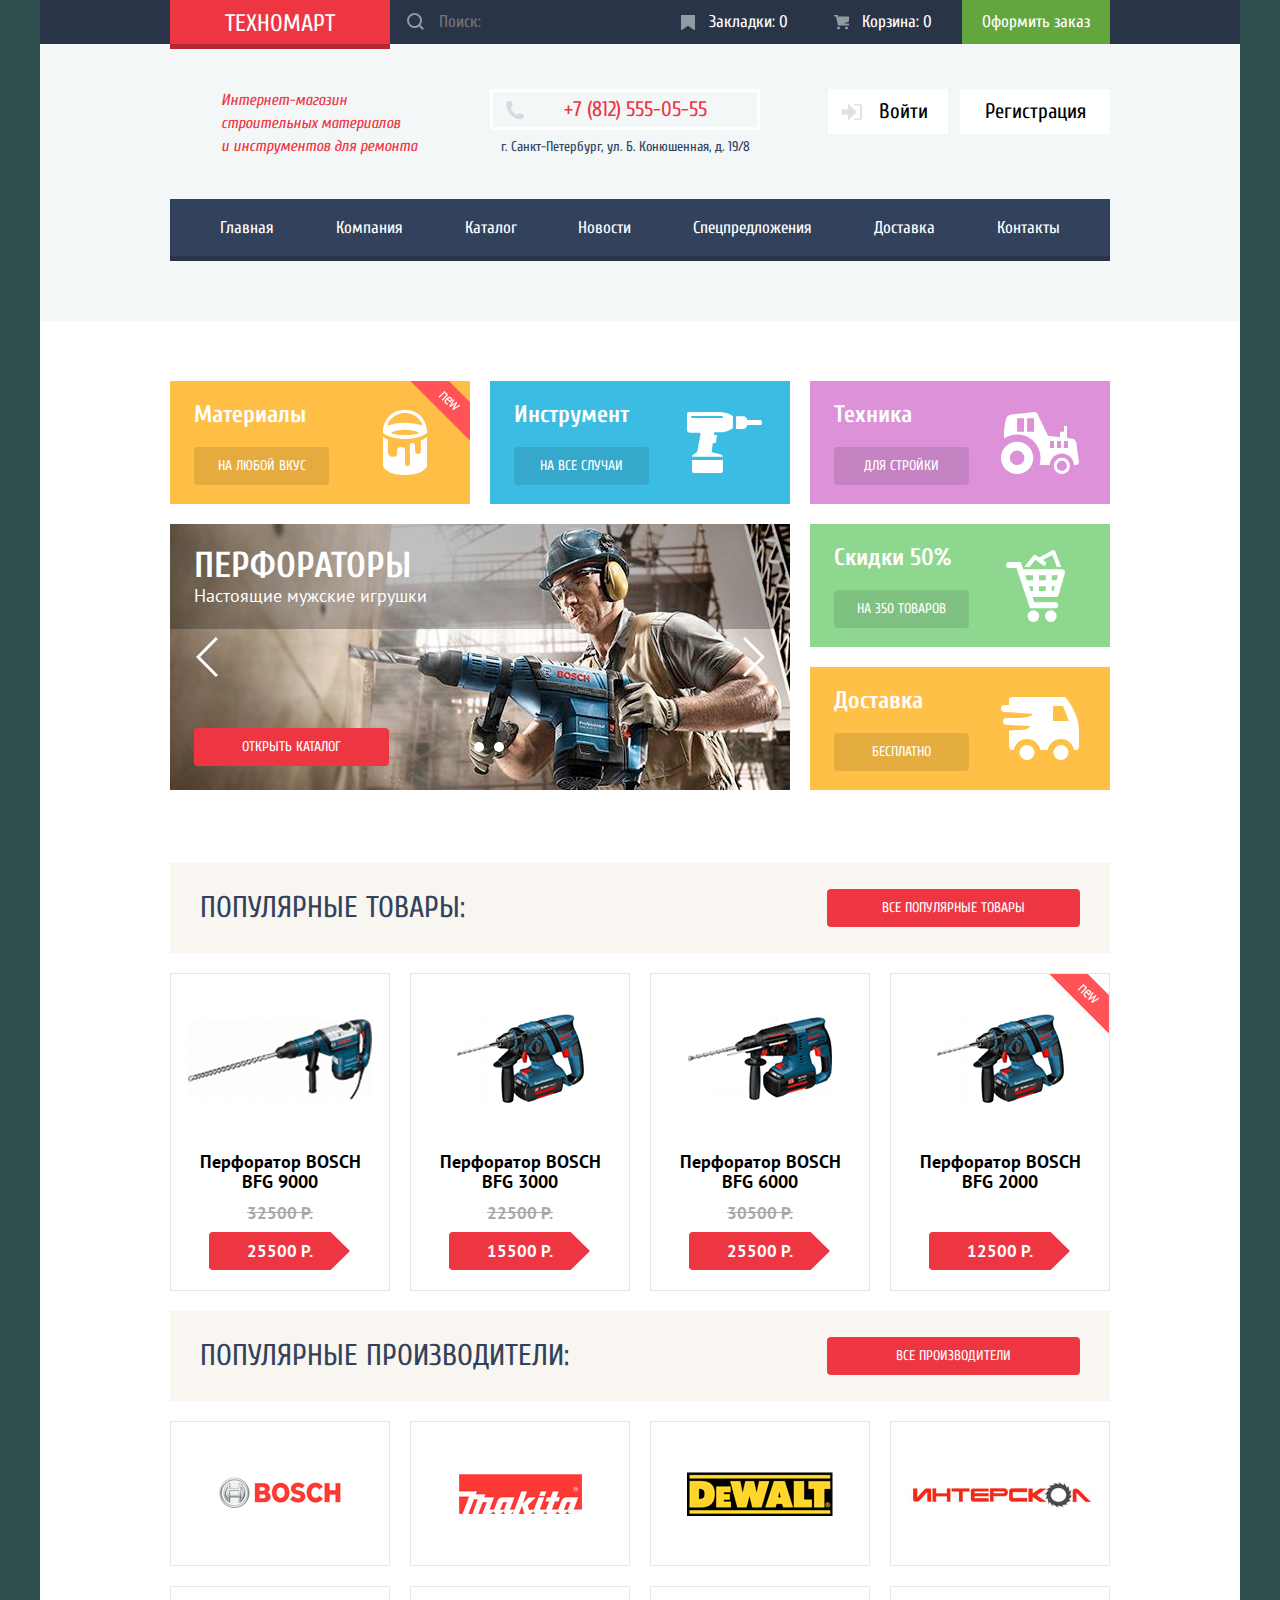
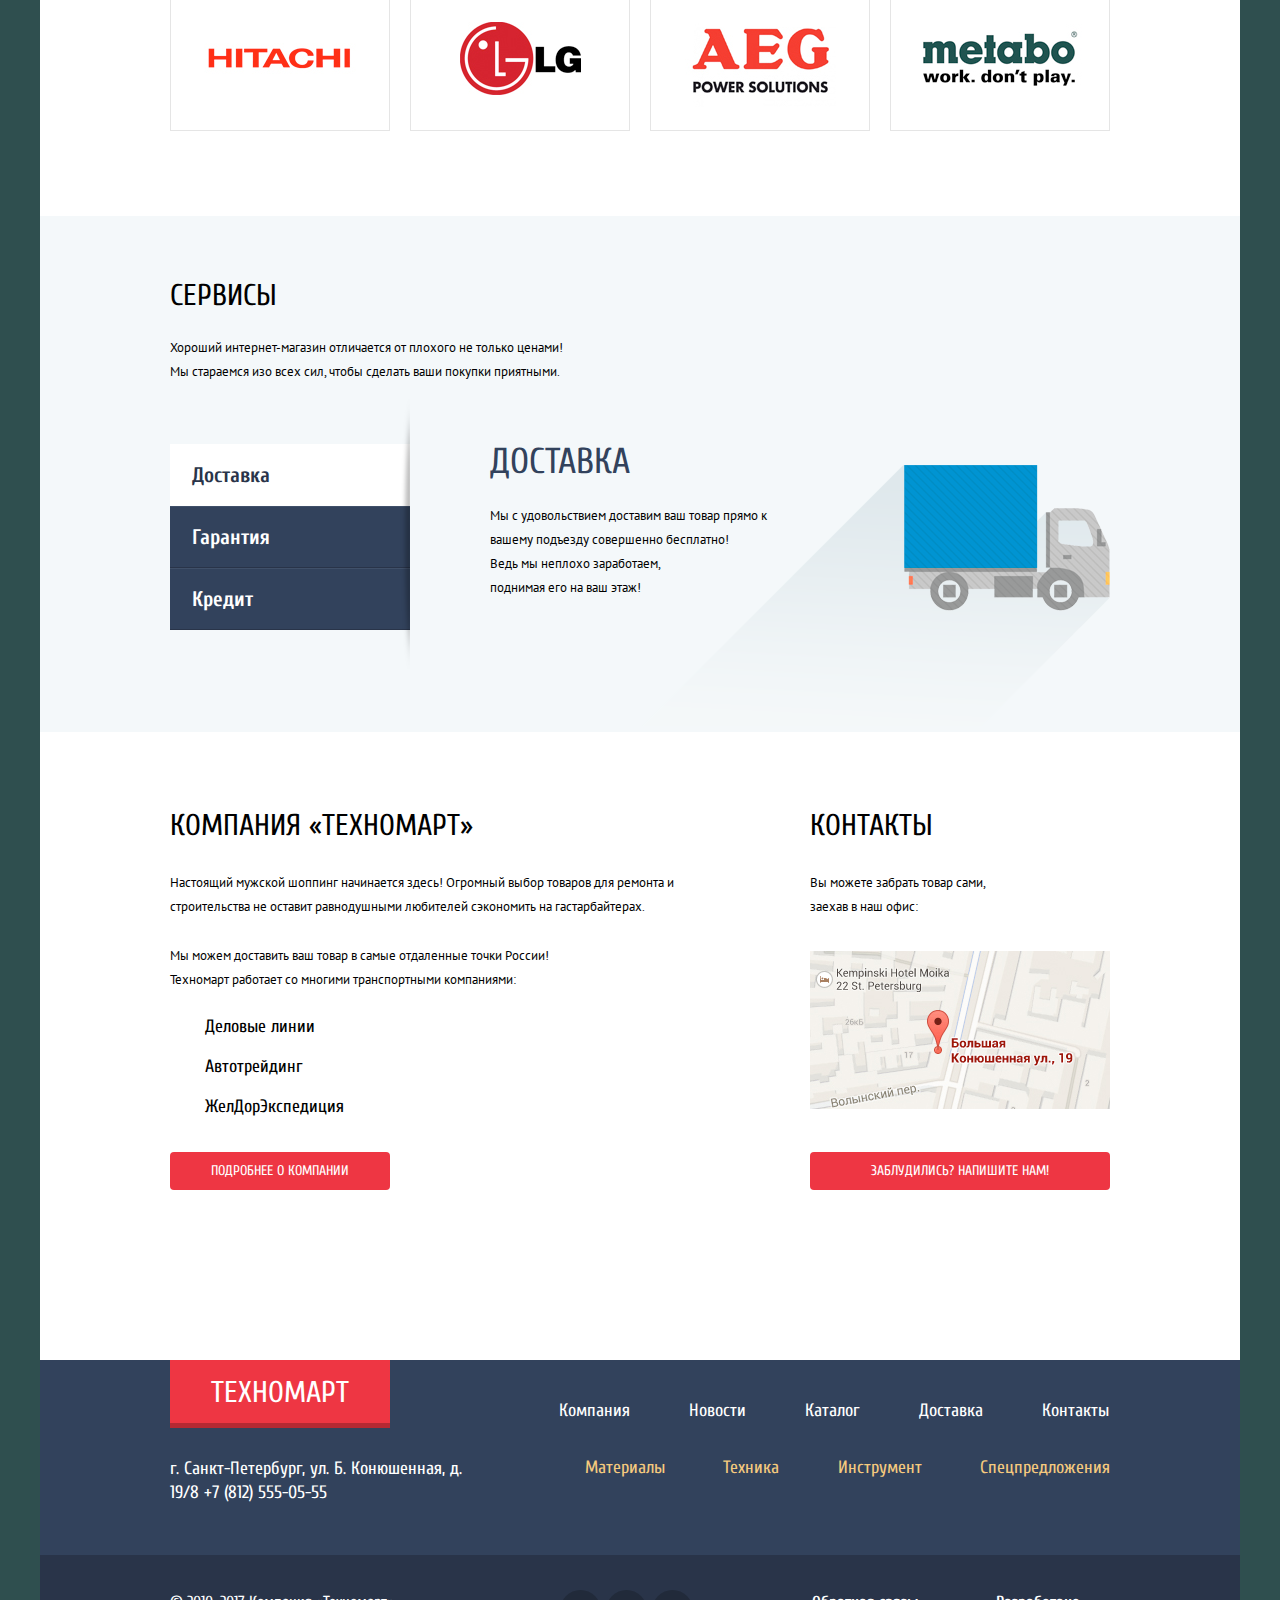
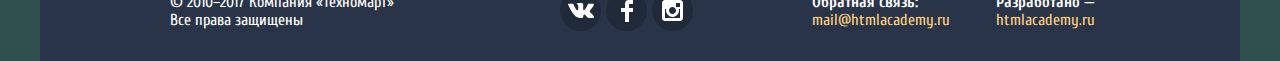
==== commit ccfd8e60: "services slide compleate" ====
--- a/index.html
+++ b/index.html
@@ -25,10 +25,10 @@
                 </ul>
                 <ul class="top-panel-menu">
                     <li>
-                        <a class="top-panel-link top-panel-bookmarks header-btn-ico" href="#">Закладки: 0</a>
+                        <a class="top-panel-link top-panel-bookmarks header-btn-ico" href="#">Закладки: <output class="bookmark-counter">0</output></a>
                     </li>
                     <li>
-                        <a class="top-panel-link top-panel-basket header-btn-ico" href="#">Корзина: 0</a>
+                        <a class="top-panel-link top-panel-basket header-btn-ico" href="#">Корзина: <output class="basket-counter">0</output></a>
                     </li>
                     <li>
                         <a class="top-panel-link top-panel-checkout" href="#">Оформить заказ</a>
@@ -139,12 +139,12 @@
                     </li>
                 </ul>
             </section>
-            <div class="popular-products-container">
+            <div class="popular-products-container" id="tablex">
                 <section class="popular-products">
                     <h2 class="popular-products-title">Популярные товары:</h2>
                     <a href="" class="popular-products-btn button">все поПулярные товары</a>
                 </section>
-                <ul class="popular-products-menu">
+                <ul class="popular-products-menu" id="table">
                     <li class="popular-products-item">
                         <div class="new-item-ico not-visibly"></div>
                         <div class="products-item-container">
@@ -153,8 +153,8 @@
                                 <div class="hover-hidden-container">
                                     <div class="products-item-hover-container">
                                         <div class="products-hover-btn-container">
-                                            <button class="products-hover-btn buy-btn">КУПИТЬ</button>
-                                            <button class="products-hover-btn bookmark-btn">В закладки</button>
+                                            <button class="products-hover-btn buy-btn" id="basket-btn">КУПИТЬ</button>
+                                            <button class="products-hover-btn bookmark-btn" id="bookmark-btn">В закладки</button>
                                         </div>
                                     </div>
                                 </div>
@@ -172,8 +172,8 @@
                                 <div class="hover-hidden-container">
                                     <div class="products-item-hover-container">
                                         <div class="products-hover-btn-container">
-                                            <button class="products-hover-btn buy-btn">КУПИТЬ</button>
-                                            <button class="products-hover-btn bookmark-btn">В закладки</button>
+                                            <button class="products-hover-btn buy-btn" id="basket-btn">КУПИТЬ</button>
+                                            <button class="products-hover-btn bookmark-btn" id="bookmark-btn">В закладки</button>
                                         </div>
                                     </div>
                                 </div>
@@ -191,8 +191,8 @@
                                 <div class="hover-hidden-container">
                                     <div class="products-item-hover-container">
                                         <div class="products-hover-btn-container">
-                                            <button class="products-hover-btn buy-btn">КУПИТЬ</button>
-                                            <button class="products-hover-btn bookmark-btn">В закладки</button>
+                                            <button class="products-hover-btn buy-btn" id="basket-btn">КУПИТЬ</button>
+                                            <button class="products-hover-btn bookmark-btn" id="bookmark-btn">В закладки</button>
                                         </div>
                                     </div>
                                 </div>
@@ -210,8 +210,8 @@
                                 <div class="hover-hidden-container">
                                     <div class="products-item-hover-container">
                                         <div class="products-hover-btn-container">
-                                            <button class="products-hover-btn buy-btn">КУПИТЬ</button>
-                                            <button class="products-hover-btn bookmark-btn">В закладки</button>
+                                            <button class="products-hover-btn buy-btn" id="basket-btn">КУПИТЬ</button>
+                                            <button class="products-hover-btn bookmark-btn" id="bookmark-btn">В закладки</button>
                                         </div>
                                     </div>
                                 </div>
@@ -281,37 +281,40 @@
                     </p>
                 </section>
                 <div class="services-content">
-                    <ul class="services-slider-menu">
-                        <li class="services-slider-item">Доставка</li>
-                        <li class="services-slider-item">Гарантия</li>
-                        <li class="services-slider-item">Кредит</li>
-                    </ul>
-                    <div class="services-slider-content-container">
-                        <section class="services-slider-content services-slider-delivery">
-                            <h3 class="services-slider-title">Доставка</h3>
-                            <p class="services-slider-description">
-                                Мы с удовольствием доставим ваш товар прямо
-                                к вашему подъезду совершенно бесплатно!
-                                <br>Ведь мы неплохо заработаем,<br>
-                                поднимая его на ваш этаж!
-                            </p>
-                        </section>
-                        <section class="services-slider-content services-slider-guarantee display-off">
-                            <h3 class="services-slider-title">Гарантия</h3>
-                            <p class="services-slider-description services-slider-description-guarantee">
-                                Если купленный у нас товар поломается или заискрит,<br>
-                                а также в случае пожара, спровоцированного его возгаранием,<br> вы всегда можете быть уверены в нашей гарантии. Мы обменяем сгоревший товар на новый.<br>
-                                Дом уж восстановите как-нибудь сами.
-                            </p>
-                        </section>
-                        <section class="services-slider-content services-slider-credit display-off">
-                            <h3 class="services-slider-title">Кредит</h3>
-                            <p class="services-slider-description">
-                                Залезть в долговую яму стало проще!<br>
-                                Кредитные консультанты придут вам на помощь.
-                            </p>
-                            <a class="services-slider-credit-btn button">ОТПРАВИТЬ ЗАЯВКУ</a>
-                        </section>
+                    <div class="services-slider-menu">
+                        <input type="radio" name="navigation" id="button-1" checked>
+                        <input type="radio" name="navigation" id="button-2">
+                        <input type="radio" name="navigation" id="button-3">
+                        <label for="button-1">Доставка</label>
+                        <label for="button-2">Гарантия</label>
+                        <label for="button-3">Кредит</label>
+                        <div class="services-slider-content-container">
+                            <section class="services-slider-content services-slider-delivery">
+                                <h3 class="services-slider-title">Доставка</h3>
+                                <p class="services-slider-description">
+                                    Мы с удовольствием доставим ваш товар прямо
+                                    к вашему подъезду совершенно бесплатно!
+                                    <br>Ведь мы неплохо заработаем,<br>
+                                    поднимая его на ваш этаж!
+                                </p>
+                            </section>
+                            <section class="services-slider-content services-slider-guarantee">
+                                <h3 class="services-slider-title">Гарантия</h3>
+                                <p class="services-slider-description services-slider-description-guarantee">
+                                    Если купленный у нас товар поломается или заискрит,<br>
+                                    а также в случае пожара, спровоцированного его возгаранием,<br> вы всегда можете быть уверены в нашей гарантии. Мы обменяем сгоревший товар на новый.<br>
+                                    Дом уж восстановите как-нибудь сами.
+                                </p>
+                            </section>
+                            <section class="services-slider-content services-slider-credit">
+                                <h3 class="services-slider-title">Кредит</h3>
+                                <p class="services-slider-description">
+                                    Залезть в долговую яму стало проще!<br>
+                                    Кредитные консультанты придут вам на помощь.
+                                </p>
+                                <a class="services-slider-credit-btn button">ОТПРАВИТЬ ЗАЯВКУ</a>
+                            </section>
+                        </div>
                     </div>
                 </div>
             </div>
@@ -423,9 +426,45 @@
             </div>
         </div>
     </footer>
-
-
-
+    <div class="modal modal-login">
+        <form action="" class="modal-form" method="post">
+            <div class="modal-form-container">
+                <div class="user-info-container">
+                    <p class="user-info">
+                        <label class="form-label" for="user-name">Ваше имя:</label>
+                        <input class="form-input" type="text" name="name" placeholder="Представьтесь, пожалуйста" id="user-name">
+                    </p>
+                    <p class="user-info">
+                        <label class="form-label" for="user-mail">Ваш e-mail:</label>
+                        <input class="form-input" type="text" name="mail" placeholder="Для отправки ответа" id="user-mail">
+                    </p>
+                </div>
+                <p class="user-letter-container">
+                    <label class="form-label" for="user-latter">Текст письма:</label>
+                    <textarea class="user-letter form-input" name="latter" placeholder="В свободной форме" id="user-latter"></textarea>
+                </p>
+            </div>
+            <div class="submit-btn-container">
+                <button class="button submit-btn" type="submit">ОТПРАВИТЬ</button>
+            </div>
+        </form>
+        <button class="modal-close-btn"></button>
+    </div>
+    <div class="modal modal-map">
+        <iframe src="https://yandex.ru/map-widget/v1/-/CKA7zEIZ" width="940" height="446" frameborder="0" allowfullscreen="true"></iframe>
+        <button class="modal-close-btn"></button>
+    </div>
+    <div class="modal mobal-buy">
+        <div class="mobal-buy-title-container">
+            <h3 class="mobal-buy-title">Товар добавлен в корзину!</h3>
+        </div>
+        <div class="mobal-buy-btn-container">
+            <button class="button checkout-btn">ОФОРМИТЬ ЗАКАЗ</button>
+            <button class="button continue-btn">ПРОДОЛЖИТЬ ПОКУПКИ</button>
+        </div>
+        <button class="modal-close-btn"></button>
+    </div>
+    <script src="js/main.js"></script>
 </body>
 
 </html>
--- a/css/style.css
+++ b/css/style.css
@@ -51,15 +51,20 @@
 .button {
     color: #ffffff;
     background-color: #ee3643;
+
     font-size: 14px;
     line-height: 18px;
     font-weight: 400;
     text-transform: uppercase;
     text-align: center;
+
     border-radius: 4px;
+    border: none;
 
     padding-top: 10px;
     padding-bottom: 10px;
+
+    cursor: pointer;
 }
 
 .button:hover {
@@ -1060,6 +1065,10 @@
     margin: 0 auto;
 }
 
+.services-info {
+    margin-bottom: 60px;
+}
+
 .services-title {
     font-size: 30px;
     line-height: 30px;
@@ -1078,78 +1087,101 @@
     color: #000000;
 
     margin: 0;
-    margin-bottom: 60px;
 }
 
 .services-content {
-    display: flex;
-
-    width: 100%;
+    position: relative;
+    margin-bottom: 54px;
+    padding-bottom: 102px;
 }
 
 .services-slider-menu {
-    position: relative;
-
     max-width: 240px;
     width: 100%;
 }
 
-.services-slider-menu::after {
+.services-content::after {
     content: "";
 
     position: absolute;
 
-    right: 0;
-    top: -42px;
-
-    width: 10px;
-    height: 272px;
+    height: 270px;
+    width: 20px;
+
+    left: 230px;
+    top: -45px;
 
     background: url('../img/shadow-line.png') no-repeat;
 }
 
-.services-slider-item {
+.services-slider-menu label {
+    display: block;
+
+    width: 100%;
+
     padding: 15px 22px;
 
     font-size: 21px;
     line-height: 30px;
     font-weight: 700;
+    text-align: left;
     color: #ffffff;
     background-color: #32425c;
-    border-bottom: 2px solid rgba(255,255,255,0.1);
+
+    border-bottom: 1px solid #293449;
+    border-top: 1px solid #405069;
+
+    cursor: pointer;
+}
+
+.services-slider-menu input[type="radio"] {
+    display: none;
+
+    position: absolute;
+
+    opacity: 0;
 }
 
 .services-slider-item:hover {
     background-color: #293449;
-}
-
-.services-slider-content-container {
-    width: 100%;
-    height: 284px;
-
-    margin-left: 80px;
+    color: #ffffff;
+}
+
+#button-1:checked ~ label[for="button-1"],
+#button-2:checked ~ label[for="button-2"],
+#button-3:checked ~ label[for="button-3"] {
+    background-color: #ffffff;
+    color: #293449;
+
+    border-top: 1px solid #ffffff;
+    border-bottom: 1px solid #ffffff;
+}
+
+#button-1:checked ~ .services-slider-content-container .services-slider-delivery,
+#button-2:checked ~ .services-slider-content-container .services-slider-guarantee,
+#button-3:checked ~ .services-slider-content-container .services-slider-credit {
+    display: block;
 }
 
 .services-slider-content {
-    width: 100%;
-    height: 100%;
-
-    background-repeat: no-repeat;
+    position: absolute;
+    display: none;
+    top: 0;
+    right: 0;
+    width: 620px;
+    padding-bottom: 139px;
 }
 
 .services-slider-delivery {
-    background-image: url('../img/services-delivery.png');
-    background-position: right 23px;
+    background: url('../img/services-delivery.png') no-repeat 100% 21px;
 }
 
 .services-slider-guarantee {
-    background-image: url('../img/services-guarantee.png');
-    background-position: right top;
+    background: url('../img/services-guarantee.png') no-repeat 100% 0%;
 }
 
 .services-slider-credit {
-    background-image: url('../img/services-credit.png');
-    background-position: right top;
+    background: url('../img/services-credit.png') no-repeat 100% 0%;
 }
 
 .services-slider-title {
@@ -1206,7 +1238,7 @@
     justify-content: space-between;
 
     margin: 0 auto;
-    padding: 80px 10px 85px 10px;
+    padding: 25px 10px 85px 10px;
 }
 
 .about-us-info {
@@ -1262,6 +1294,8 @@
 .about-us-map {
     margin-top: 32px;
     margin-bottom: 35px;
+
+    cursor: pointer;
 }
 
 .about-us-contacts-button {
@@ -1479,14 +1513,243 @@
 
 /* Popup */
 
-
+.modal {
+    position: fixed;
+
+    left: 50%;
+    top: 50%;
+
+    transform: translateX(-50%) translateY(-50%);
+
+    z-index: 1000;
+}
+
+.modal-login {
+    display: none;
+
+    width: 620px;
+    height: 430px;
+
+    background-color: #ffffff;
+    color: #000000;
+
+    box-shadow: 0 13px 30px 0 rgba(0,0,0,0.7);
+
+    padding-top: 45px;
+}
+
+.modal-login::before {
+    content: "";
+    position: absolute;
+
+    width: 620px;
+    height: 7px;
+
+    left: 0;
+    top: 0;
+
+    background-color: #ff5257;
+}
+
+.modal-close-btn {
+    position: absolute;
+
+    width: 21px;
+    height: 21px;
+
+    right: 9px;
+    top: 16px;
+
+    background: url('../svg/form-2.svg') no-repeat center center;
+
+    border: none;
+
+    cursor: pointer;
+}
+
+.modal-form {
+    width: 100%;
+    height: 100%;
+}
+
+.modal-form-container {
+    width: 460px;
+
+    margin: 0 auto;
+}
+
+.user-info-container {
+    display: flex;
+    justify-content: space-between;
+
+    margin-bottom: 20px;
+}
+
+.user-info {
+    width: 220px;
+
+    margin: 0;
+}
+
+.user-letter-container {
+    margin: 0;
+}
+
+.form-label {
+    display: block;
+
+    font-size: 18px;
+    line-height: 18px;
+    font-weight: 400;
+    color: #000000;
+
+    margin-bottom: 10px;
+}
+
+.form-input {
+    display: block;
+
+    width: 100%;
+
+    font-size: 13px;
+    line-height: 18px;
+    font-weight: 400;
+    color: #000000;
+
+    padding: 8px 14px;
+
+    border: 2px solid rgba(0,0,0,0.1);
+    border-radius: 3px;
+}
+
+.user-letter {
+    height: 114px;
+
+    margin-bottom: 37px;
+}
+
+.submit-btn-container {
+    background-color: #f4f4f4;
+
+    padding: 41px 80px;
+}
+
+.submit-btn {
+    width: 460px;
+
+    margin: 0 auto;
+
+    border: none;
+}
+
+.form-input:hover {
+    border-color: rgba(0,0,0,0.3);
+}
+
+.form-input:focus {
+    border-color: #ee3643;
+    outline: none;
+}
+
+.modal-map {
+    display: none;
+
+    width: 940px;
+    height: 446px;
+
+    box-shadow: 0 0 20px 0 rgba(0,0,0,0.5);
+
+    background: url('../img/modal-map.jpg') no-repeat center center;
+}
+
+.mobal-buy {
+    display: none;
+
+    width: 620px;
+    height: 282px;
+
+    background-color: #ffffff;
+
+    box-shadow: 0 15px 30px 0 rgba(0,0,0,0.6);
+}
+
+.mobal-buy::before {
+    content: "";
+    position: absolute;
+
+    width: 620px;
+    height: 7px;
+
+    left: 0;
+    top: 0;
+
+    background-color: #ff5257;
+}
+
+.mobal-buy-title-container {
+    width: 100%;
+
+    padding-top: 72px;
+    padding-bottom: 68px;
+
+    background: url('../svg/form-1.svg') no-repeat 81px center;
+}
+
+.mobal-buy-title {
+    font-size: 30px;
+    line-height: 30px;
+    font-weight: 400;
+    color: #000000;
+
+    vertical-align: middle;
+
+    margin-left: 179px;
+}
+
+.mobal-buy-btn-container {
+    display: flex;
+    justify-content: space-between;
+
+    padding: 37px 80px;
+
+    background-color: #f1f1f1;
+}
+
+.checkout-btn {
+    width: 220px;
+}
+
+.continue-btn {
+    width: 220px;
+
+    color: #000000;
+    background-color: #ffffff;
+}
+
+.continue-btn:hover,
+.continue-btn:focus {
+    color: #ffffff;
+    background-color: #5fbb2d;
+}
+
+.continue-btn:active {
+    background-color: #518534;
+}
 
 /* JS-Style */
 
-
-
-
-
-
-
-
+.modal-show {
+    display: block;
+}
+
+.highlight {
+    background-color: #ee3643;
+}
+
+
+
+
+
+
+
+
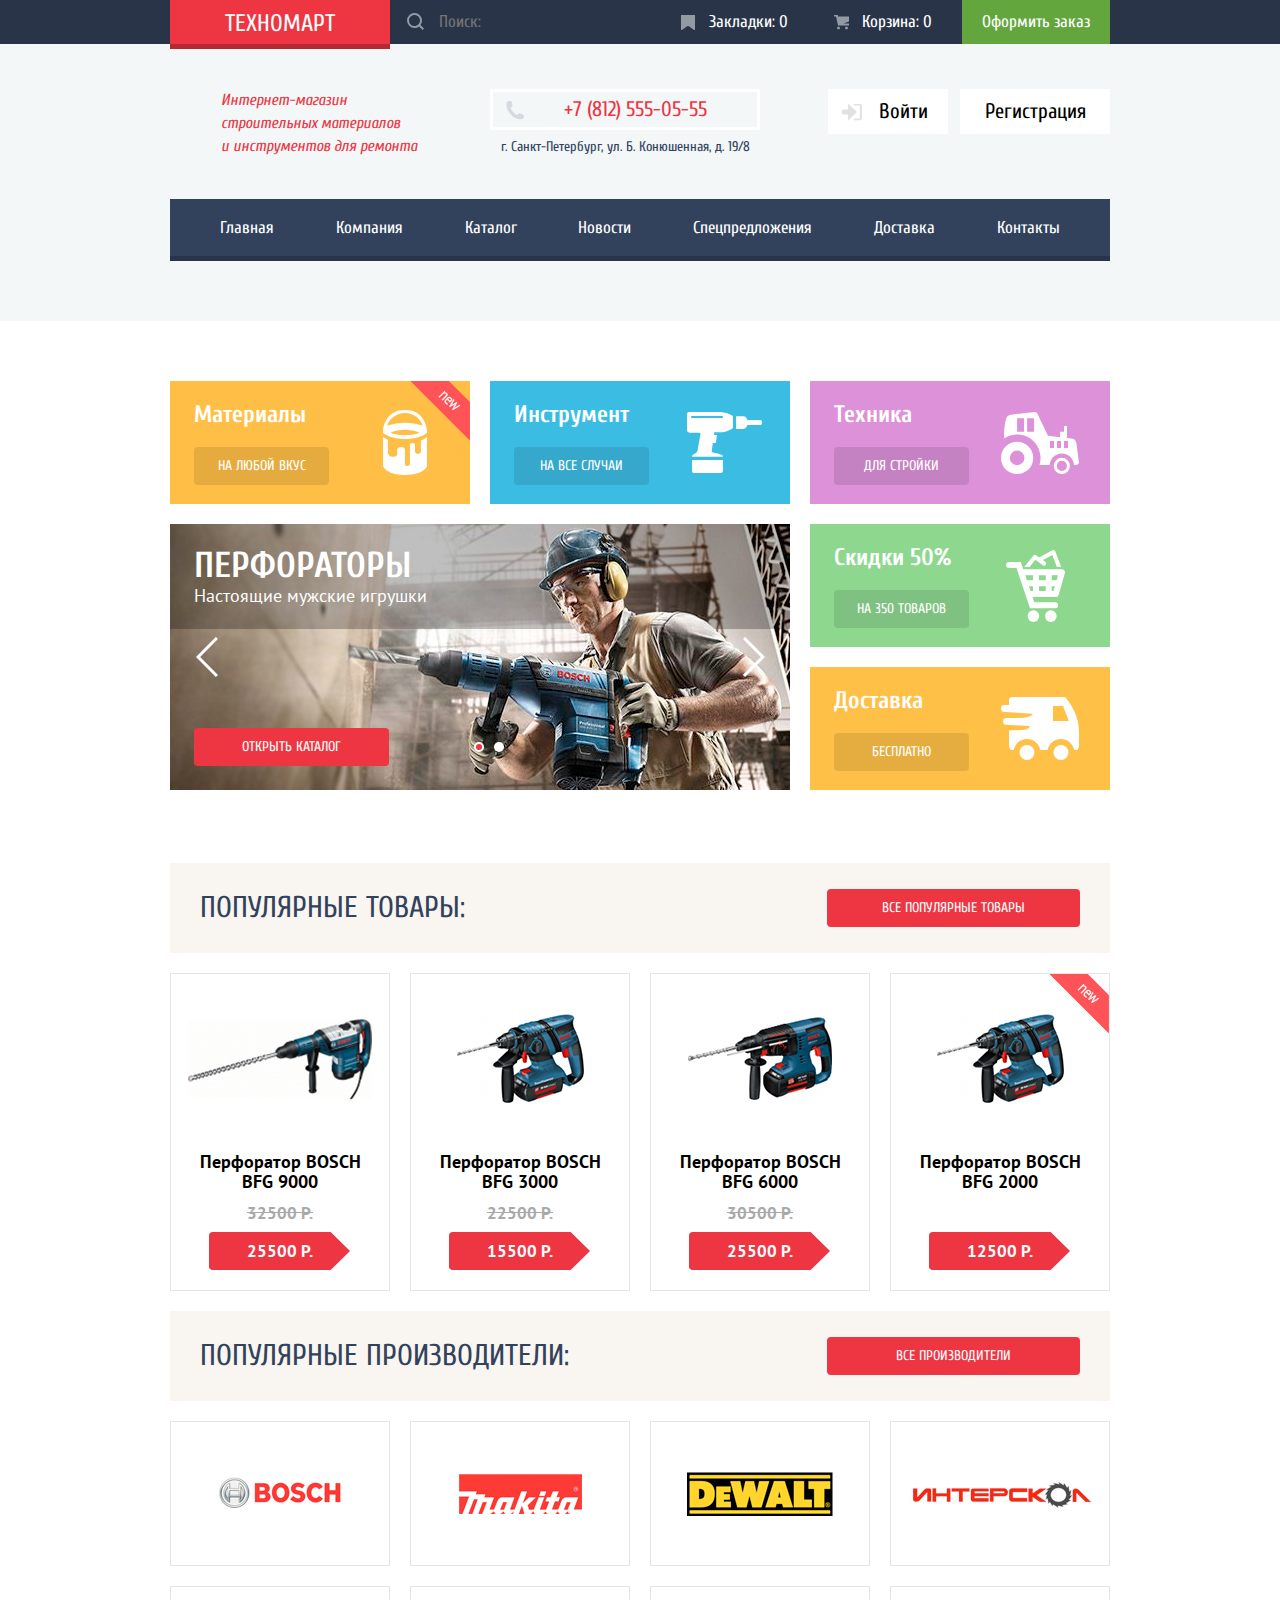
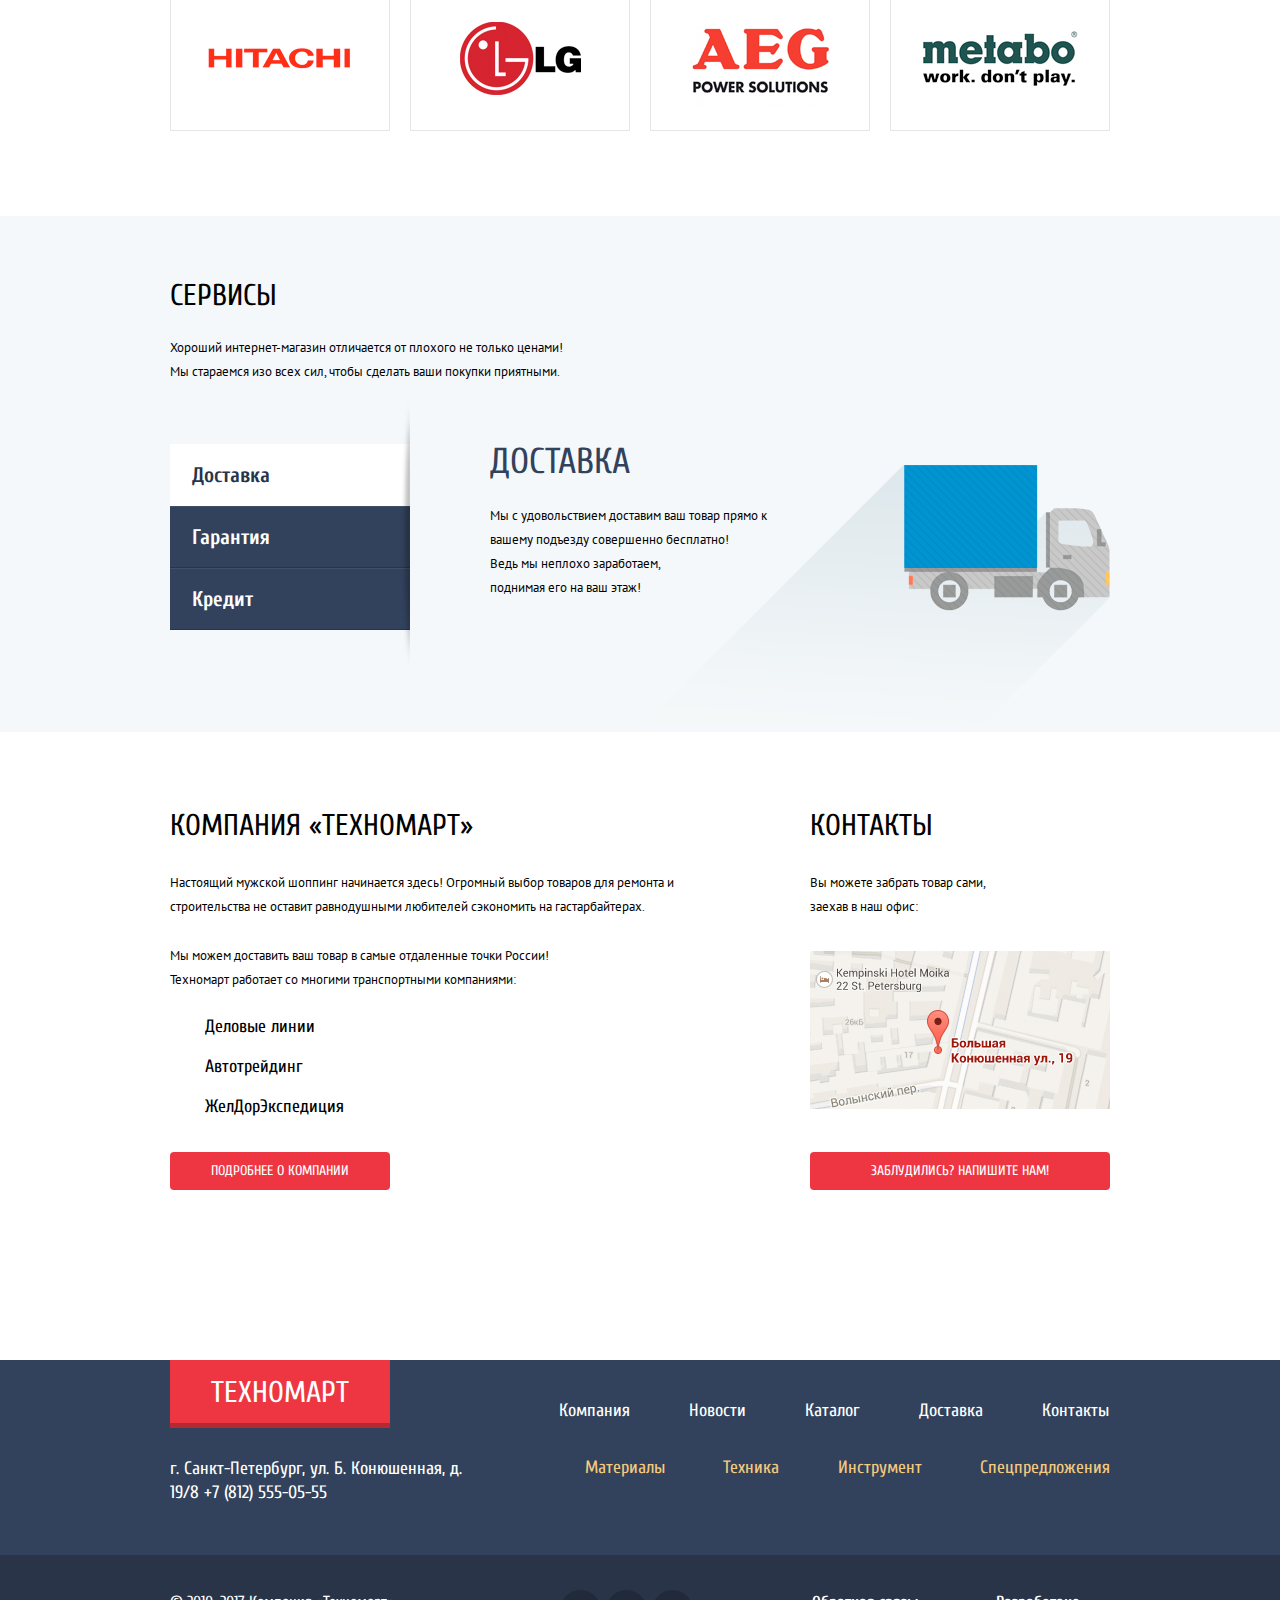
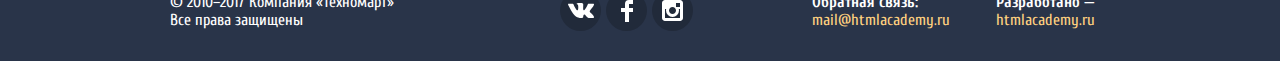
==== commit 29116e4b: "Js and all Slider complete" ====
--- a/index.html
+++ b/index.html
@@ -9,7 +9,7 @@
     <link rel="stylesheet" href="css/style.css">
 </head>
 
-<body style="background-color: darkslategray">
+<body>
     <header class="main-header container">
         <div class="header-top-panel">
             <div class="header-top-container">
@@ -102,25 +102,29 @@
                         <a href="" class="features-button">для стройки</a>
                     </li>
                     <li class="features-item-slider">
-                        <div class="features-slider-1">
-                            <h3 class="features-slider-title">Перфораторы</h3>
-                            <span class="features-slider-info">Настоящие мужские игрушки</span>
-                            <a href="" class="features-slider-button button">ОТКРЫТЬ КАТАЛОГ</a>
-                        </div>
-                        <div class="features-slider-2 display-off">
-                            <h3 class="features-slider-title">Дрели</h3>
-                            <span class="features-slider-info">Соседям на радость!</span>
-                            <a href="" class="features-slider-button">ОТКРЫТЬ КАТАЛОГ</a>
+                        <div class="features-slider-1-container features-slider-container display-on">
+                            <div class="features-slider-1">
+                                <h3 class="features-slider-title">Перфораторы</h3>
+                                <span class="features-slider-info">Настоящие мужские игрушки</span>
+                                <a href="" class="features-slider-button button">ОТКРЫТЬ КАТАЛОГ</a>
+                            </div>
+                        </div>
+                        <div class="features-slider-2-container features-slider-container display-off">
+                            <div class="features-slider-2">
+                                <h3 class="features-slider-title">Дрели</h3>
+                                <span class="features-slider-info">Соседям на радость!</span>
+                                <a href="" class="features-slider-button button">ОТКРЫТЬ КАТАЛОГ</a>
+                            </div>
                         </div>
                         <button class="features-slider-btn slider-btn-left"></button>
                         <button class="features-slider-btn slider-btn-right"></button>
                         <div class="slider-paginator-container">
                             <div class="slider-paginator-container-flex">
                                 <div class="slider-paginator slider-paginator-1">
-                                    <div class="slider-red-dot display-off"></div>
+                                    <div class="slider-red-dot display-on red-dot-1"></div>
                                 </div>
                                 <div class="slider-paginator slider-paginator-2">
-                                    <div class="slider-red-dot display-off"></div>
+                                    <div class="slider-red-dot display-off red-dot-2"></div>
                                 </div>
                             </div>
                         </div>
--- a/css/style.css
+++ b/css/style.css
@@ -89,7 +89,7 @@
 }
 
 .container {
-    max-width: 1200px;
+/*  max-width: 1200px; */
     width: 100%;
 
     margin: 0 auto;
@@ -571,6 +571,8 @@
     cursor: pointer;
 
     padding: 0;
+
+    outline: none;
 }
 
 .slider-btn-left {
@@ -610,6 +612,8 @@
 
     border-radius: 50%;
     background-color: #ffffff;
+
+    cursor: pointer;
 }
 
 .slider-red-dot {
@@ -618,6 +622,10 @@
 
     border-radius: 50%;
     background-color: #ee3643;
+}
+
+.features-slider-container {
+    height: 100%;
 }
 
 .features-slider-1 {
@@ -1359,6 +1367,15 @@
     color: #ffffff;
 }
 
+.footer-logo:hover,
+.footer-logo:focus {
+    background-color: #ca2c37;
+}
+
+.footer-logo:active {
+    background-color: #ba2732;
+}
+
 .technomart-address {
     margin: 0;
 
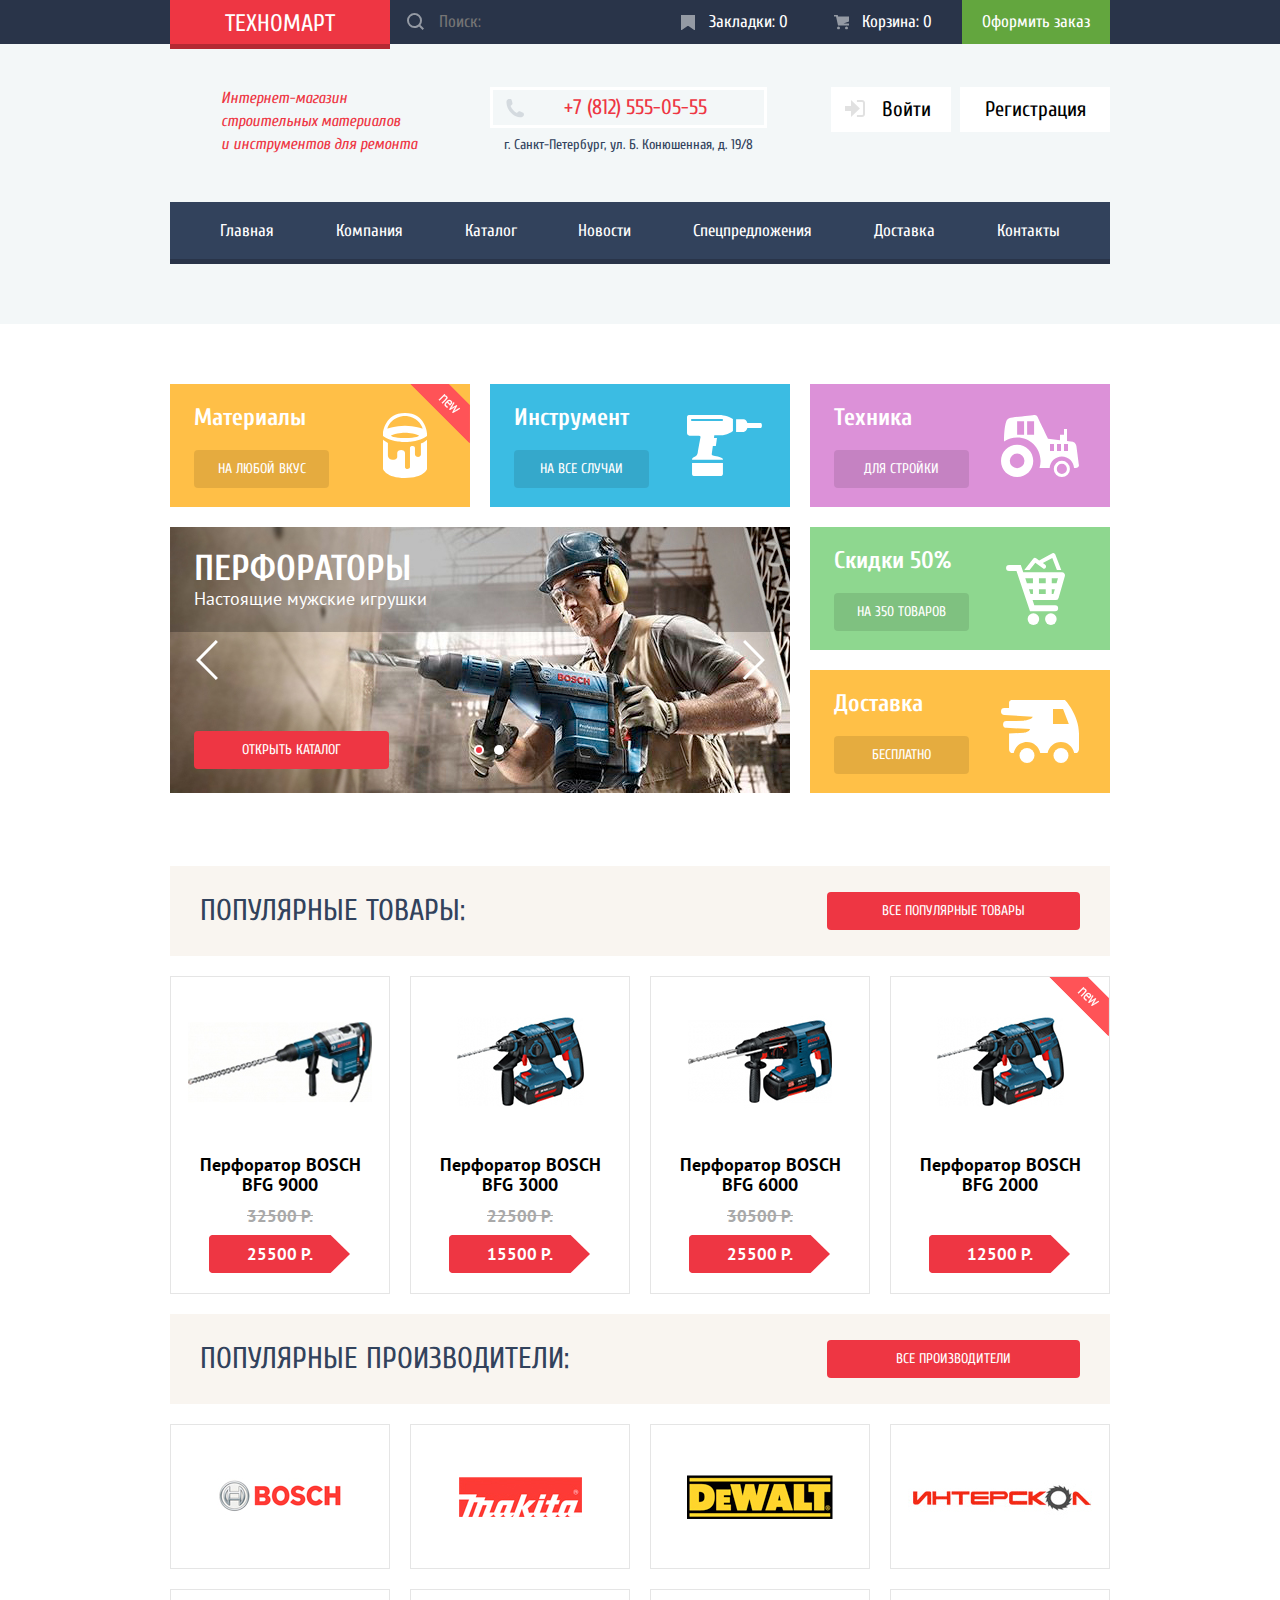
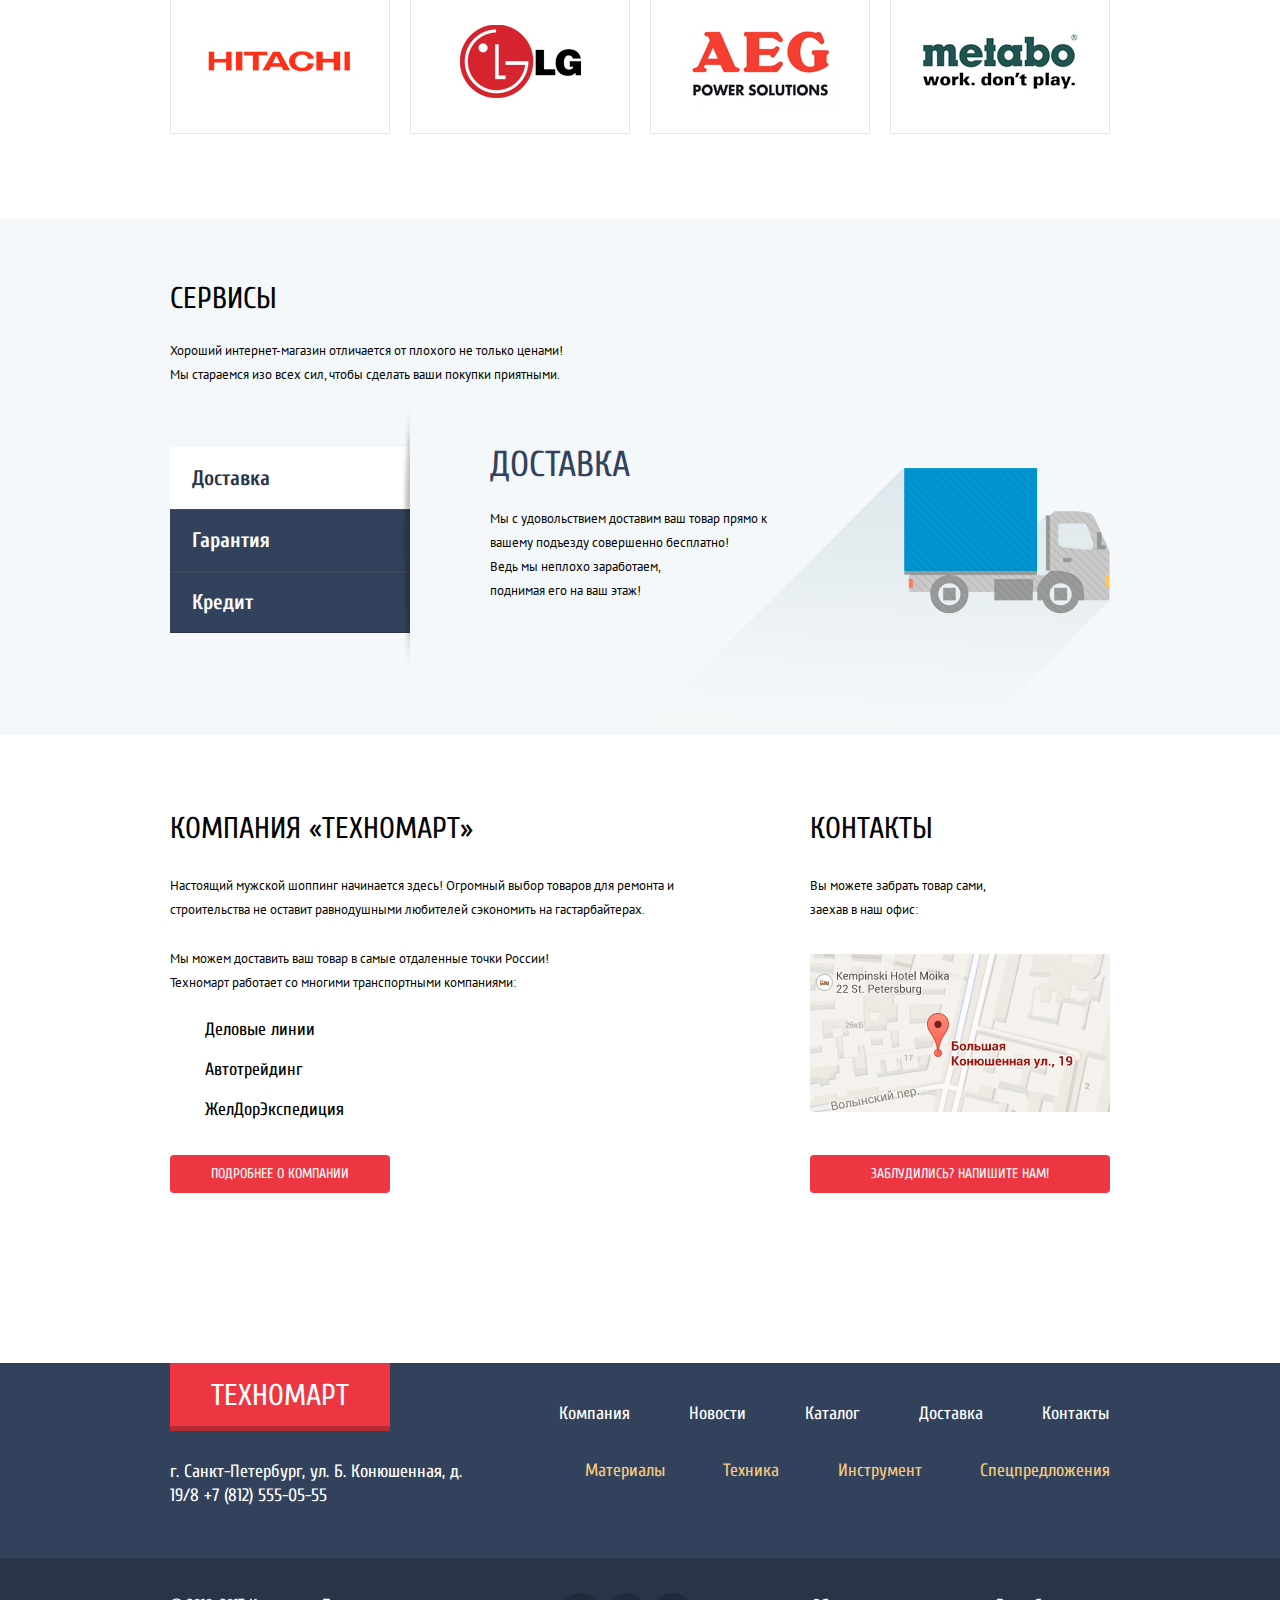
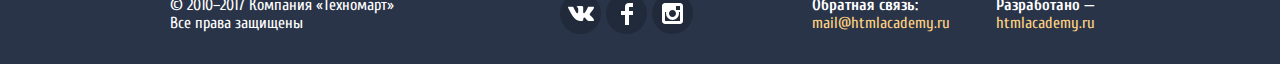
==== commit e39d2033: "js done" ====
--- a/index.html
+++ b/index.html
@@ -49,9 +49,22 @@
                     <a class="panel-contacts-phone" href="tel:+78125550555">+7 (812) 555-05-55</a>
                     <p class="panel-contacts-location">г. Санкт-Петербург, ул. Б. Конюшенная, д. 19/8</p>
                 </div>
-                <div class="middle-panel-login">
-                    <a class="panel-login-btn panel-login-in" href="#">Войти</a>
-                    <a class="panel-login-btn panel-login-reg" href="#">Регистрация</a>
+                <div class="middle-panel-login-container">
+                    <div class="middle-panel-login display-on">
+                        <a class="panel-login-btn panel-login-in" href="#">Войти</a>
+                        <a class="panel-login-btn panel-login-reg" href="#">Регистрация</a>
+                    </div>
+                    <div class="middle-panel-login-area display-off">
+                        <div class="user-page">
+                            <div class="user-ico"></div>
+                            <span class="user-name">Равшан Джамшутович</span>
+                            <div class="user-exit"></div>
+                        </div>
+                        <div class="user-page-info">
+                            <a href="" class="my-orders">Мои заказы</a>
+                            <a href="" class="personal-area">Личный кабинет</a>
+                        </div>
+                    </div>
                 </div>
             </div>
             <nav class="middle-panel-navigation">
--- a/css/style.css
+++ b/css/style.css
@@ -89,10 +89,7 @@
 }
 
 .container {
-/*  max-width: 1200px; */
-    width: 100%;
-
-    margin: 0 auto;
+    width: 100%;
 }
 
 .visibly {
@@ -310,7 +307,7 @@
     max-width: 960px;
     width: 100%;
 
-    padding: 45px 10px 40px 10px;
+    padding: 43px 10px 40px 10px;
     margin: 0 auto;
 
     display: flex;
@@ -337,13 +334,12 @@
     max-width: 300px;
     width: 100%;
 
-    padding-right: 30px;
+    padding-right: 23px;
 }
 
 .panel-contacts-phone {
     position: relative;
 
-    max-width: 270px;
     width: 100%;
 
     display: block;
@@ -386,14 +382,16 @@
     margin-top: 5px;
 }
 
+.middle-panel-login-container {
+    max-width: 300px;
+    width: 100%;
+
+    padding-left: 11px;
+}
+
 .middle-panel-login {
-    max-width: 300px;
-    width: 100%;
-
-    display: flex;
-    justify-content: space-between;
-
-    padding-left: 18px;
+    padding-bottom: 30px;
+    padding-left: 10px;
 }
 
 .panel-login-btn {
@@ -418,6 +416,7 @@
     width: 100%;
 
     padding-left: 31px;
+    margin-right: 3px;
 }
 
 .panel-login-in::before {
@@ -426,10 +425,8 @@
     width: 20px;
     height: 17px;
 
-    top: 50%;
+    top: 13px;
     left: 14px;
-
-    transform: translateY(-50%);
 
     opacity: 0.5;
 
@@ -459,6 +456,117 @@
     background: url(../svg/icon-login.svg) no-repeat center center;
 
     opacity: 0.5;
+}
+
+.user-page {
+    display: flex;
+
+    position: relative;
+
+    padding: 12px 47px;
+
+    font-size: 21px;
+    line-height: 21px;
+
+    color: #000;
+    background-color: #fff;
+}
+
+.user-ico {
+    position: absolute;
+
+    width: 20px;
+    height: 18px;
+
+    left: 13px;
+    top: 13px;
+
+    background: url('../svg/icon-user.svg') no-repeat center center;
+
+    cursor: pointer;
+}
+
+.user-exit {
+    position: absolute;
+
+    width: 21px;
+    height: 17px;
+
+    right: 10px;
+    top: 14px;
+
+    background: url('../svg/icon-logout.svg') no-repeat center center;
+
+    cursor: pointer;
+}
+
+.user-exit:hover {
+    background: url(../svg/icon-logout-blue.svg) no-repeat center center;
+}
+
+.user-ico:hover {
+    background: url(../svg/icon-user-blue.svg) no-repeat center center;
+}
+
+.user-exit:active {
+    background: url(../svg/icon-logout.svg) no-repeat center center;
+
+    opacity: 0.5;
+}
+
+.user-ico:active {
+    background: url(../svg/icon-user.svg) no-repeat center center;
+
+    opacity: 0.5;
+}
+
+.user-page-info {
+    margin-left: 18px;
+}
+
+.user-page-info a {
+    font-size: 16px;
+    line-height: 18px;
+    font-weight: 400;
+    color: #32425c;
+
+    border-bottom: 1px solid #32425c;
+}
+
+.user-page-info a:hover {
+    color: #ee3643;
+
+    border-bottom: 1px solid #ee3643;
+}
+
+.user-page-info a:active {
+    color: rgba(0,0,0,0.3);
+
+    border-bottom: 1px solid rgba(0,0,0,0.3);
+}
+
+.my-orders {
+    position: relative;
+
+    margin-right: 33px;
+}
+
+.my-orders::after {
+    content: "";
+
+    position: absolute;
+
+    width: 5px;
+    height: 5px;
+
+    right: -23px;
+    top: 50%;
+
+    transform: translateY(-50%);
+
+    border-radius: 50%;
+
+    background-color: #32425c;
 }
 
 /* Middle-panel-navigation */
@@ -790,6 +898,7 @@
 .popular-products-menu {
     display: flex;
     justify-content: space-between;
+    flex-wrap: wrap;
 
     font-family: 'PT Sans', Arial, sans-serif;
     font-weight: 700;
@@ -1171,6 +1280,10 @@
     display: block;
 }
 
+.services-slider-menu label:hover {
+    background-color: #293449;
+}
+
 .services-slider-content {
     position: absolute;
     display: none;
@@ -1763,10 +1876,439 @@
     background-color: #ee3643;
 }
 
-
-
-
-
-
-
-
+/* Catalog-page */
+
+.catalog-page .main-content {
+    padding-top: 23px;
+    padding-bottom: 60px;
+
+    color: #000000;
+}
+
+.bread-crumbs {
+    display: flex;
+
+    margin-bottom: 24px;
+}
+
+.bread-crumbs-item {
+    position: relative;
+
+    line-height: 0;
+}
+
+.bread-crumbs-item + .bread-crumbs-item {
+    margin-left: 40px;
+}
+
+.bread-crumbs-item:not(:last-child)::after {
+    content: "";
+
+    position: absolute;
+
+    width: 22px;
+    height: 40px;
+
+    top: 47%;
+    right: -32px;
+
+    transform: translateY(-50%);
+
+    background: url('../svg/icon-right-small.svg') no-repeat center center;
+}
+
+.crumbs-item-link {
+    font-family: 'PT Sans', Arial, sans-serif;
+    color: #000;
+    font-size: 13px;
+    line-height: 18px;
+    font-weight: 400;
+    text-transform: uppercase;
+}
+
+.catalog-title-container {
+    padding: 30px 30px 30px 30px;
+    margin-bottom: 20px;
+
+    background-color: #f2f6f8;
+}
+
+.catalog-title {
+    font-size: 30px;
+    line-height: 30px;
+    font-weight: 400;
+    text-transform: uppercase;
+    color: #32425c;
+}
+
+.catalog-container {
+    display: flex;
+    justify-content: space-between;
+}
+
+.filter-fon {
+    background-color: #f7f3ec;
+    border-radius: 4px;
+}
+
+.catalog-filter-container {
+    max-width: 220px;
+    width: 100%;
+
+    font-family: 'PTSans', Arial, sans-serif;
+    font-size: 13px;
+    line-height: 18px;
+    font-weight: 400;
+}
+
+.catalog-goods-container {
+    max-width: 700px;
+    width: 100%;
+}
+
+.catalog-filter {
+    display: flex;
+    flex-direction: column;
+}
+
+.form-filter-container {
+    padding: 11px 19px 9px 19px;
+    margin-bottom: 13px;
+}
+
+.form-filter {
+    vertical-align: middle;
+}
+
+.catalog-filter fieldset {
+    display: flex;
+    flex-direction: column;
+
+    border: none;
+    padding: 0;
+    margin: 0;
+}
+
+.catalog-filter fieldset:not(:last-of-type) {
+    border-bottom: 1px solid rgba(0,0,0,0.1);
+}
+
+.catalog-filter fieldset:last-of-type {
+    margin-bottom: 60px;
+}
+
+.catalog-filter fieldset:not(:last-of-type) {
+    margin-bottom: 13px;
+}
+
+.catalog-filter legend {
+    font-size: 17px;
+    line-height: 30px;
+    font-weight: 700;
+
+    margin-bottom: 14px;
+}
+
+.price-range-container {
+    padding: 30px 20px;
+
+    margin-bottom: 9px;
+}
+
+.price-range-container input {
+    width: 100%;
+
+    vertical-align: middle;
+}
+
+.price-counter-container {
+    position: relative;
+
+    display: flex;
+    justify-content: space-between;
+
+    margin-bottom: 25px;
+}
+
+.price-counter-container::after {
+    content: "";
+
+    position: absolute;
+
+    width: 9px;
+    height: 1px;
+
+    left: 50%;
+    top: 50%;
+
+    transform: translateX(-50%);
+
+    background-color: #000;
+}
+
+.price-counter {
+    width: 95px;
+
+    padding: 10px 0 9px 0;
+
+    text-align: center;
+}
+
+.price-counter span {
+    font-size: 17px;
+    line-height: 18px;
+}
+
+.filter-menu {
+    display: flex;
+    flex-direction: column;
+}
+
+.filter-item {
+    margin-bottom: 20px;
+}
+
+.filter-menu input {
+    display: none;
+}
+
+.filter-menu label {
+    position: relative;
+
+    font-size: 15px;
+    line-height: 20px;
+    font-weight: 400;
+    text-transform: uppercase;
+
+    padding-left: 35px;
+
+    cursor: pointer;
+}
+
+.filter-menu label::before {
+    content: "";
+
+    position: absolute;
+
+    width: 27px;
+    height: 25px;
+
+    left: 0;
+    top: -4px;
+
+    background-repeat: no-repeat;
+    background-position: left center;
+
+    opacity: 0.8;
+}
+
+.manufacturer-group label::before {
+    background-image: url('../svg/checkbox-off.svg');
+}
+
+.manufacturer-group input:checked + label::before {
+    background-image: url('../svg/checkbox-on.svg');
+}
+
+.typeofdrill-group label::before {
+    background-image: url('../svg/radio-off.svg');
+}
+
+.typeofdrill-group input:checked + label::before {
+    background-image: url('../svg/radio-on.svg');
+}
+
+.filter-menu input:hover + label::before {
+    opacity: 1;
+}
+
+.filter-menu input:disabled + label::before {
+    opacity: 0.4;
+}
+
+.filter-btn {
+    width: 140px;
+
+    font: inherit;
+
+    font-size: 13px;
+    line-height: 18px;
+    font-weight: 400;
+    text-transform: uppercase;
+    text-align: center;
+    color: #000;
+
+    border: 1px solid rgba(0,0,0,0.1);
+    border-radius: 4px;
+
+    background-color: #fff;
+
+    padding: 9px 0;
+
+    cursor: pointer;
+}
+
+.filter-btn:hover,
+.filter-btn:focus {
+    border: 1px solid rgba(0,0,0,0.2);
+    outline: none;
+}
+
+.filter-btn:active {
+    border-color: #ee3643;
+}
+
+.catalog-goods-container {
+    font-family: 'PTSans', Arial, sans-serif;
+    text-transform: uppercase;
+}
+
+.sorting-container {
+    display: flex;
+
+    padding: 11px 19px 8px 19px;
+    margin-bottom: 20px;
+
+    font-size: 13px;
+    line-height: 18px;
+}
+
+.sorting-title {
+    font-weight: 400;
+    vertical-align: middle;
+
+    padding-right: 138px;
+}
+
+.sorting-menu {
+    display: flex;
+}
+
+.sorting-item + .sorting-item {
+    margin-left: 65px;
+}
+
+.sorting-btn {
+    color: rgba(0,0,0,0.3);
+
+    border-bottom: 1px dashed #ee3643;
+}
+
+.sorting-up-down {
+    display: flex;
+
+    margin-left: auto;
+}
+
+.up-down-btn + .up-down-btn {
+    margin-left: 18px;
+}
+
+.sorting-btn:hover {
+    color: rgba(0,0,0,1);
+
+    border-bottom: 1px solid #ee3643;
+}
+
+.up-down-btn:hover path {
+    fill: rgba(0,0,0,1);
+}
+
+.catalog-goods-container .btn-active {
+    color: #ee3643;
+
+    border: none;
+}
+
+.catalog-goods-container .btn-active path {
+    fill: #ee3643;
+}
+
+.catalog-page .popular-products-menu {
+    margin-bottom: 32px;
+}
+
+.catalog-page .popular-products-item {
+    margin-bottom: 20px;
+    text-transform: none;
+}
+
+.catalog-paginator {
+    display: flex;
+
+    line-height: 18px;
+}
+
+.paginator-item + .paginator-item {
+    margin-left: 10px;
+}
+
+.paginator-link {
+    font-size: 13px;
+    line-height: 18px;
+    color: #000;
+    vertical-align: middle;
+    text-align: center;
+
+    border: 1px solid rgba(0,0,0,0.1);
+    border-radius: 4px;
+
+    padding: 9px 15px;
+}
+
+.current-paginator {
+    border: 1px solid #ee3643;
+    background-color: #ee3643;
+    color: #fff;
+}
+
+.next-paginator {
+    width: 140px;
+}
+
+.paginator-link:hover {
+    border: 1px solid rgba(0,0,0,0.2);
+}
+
+.paginator-link:active {
+    border-color: #ee3643;
+}
+
+.about-drill {
+    width: 100%;
+    background-color: #f2f6f8;
+}
+
+.about-drill-container {
+    max-width: 960px;
+    width: 100%;
+    padding: 65px 10px;
+    margin: 0 auto;
+
+    color: #000;
+}
+
+.about-drill-title {
+    font-size: 30px;
+    line-height: 30px;
+    font-weight: 400;
+
+    margin-bottom: 30px;
+}
+
+.about-drill-description {
+    font-family: 'PT Sans', Arial, sans-serif;
+    font-size: 13px;
+    line-height: 24px;
+    font-weight: 400;
+
+    margin: 0;
+}
+
+
+
+
+
+
+
+
